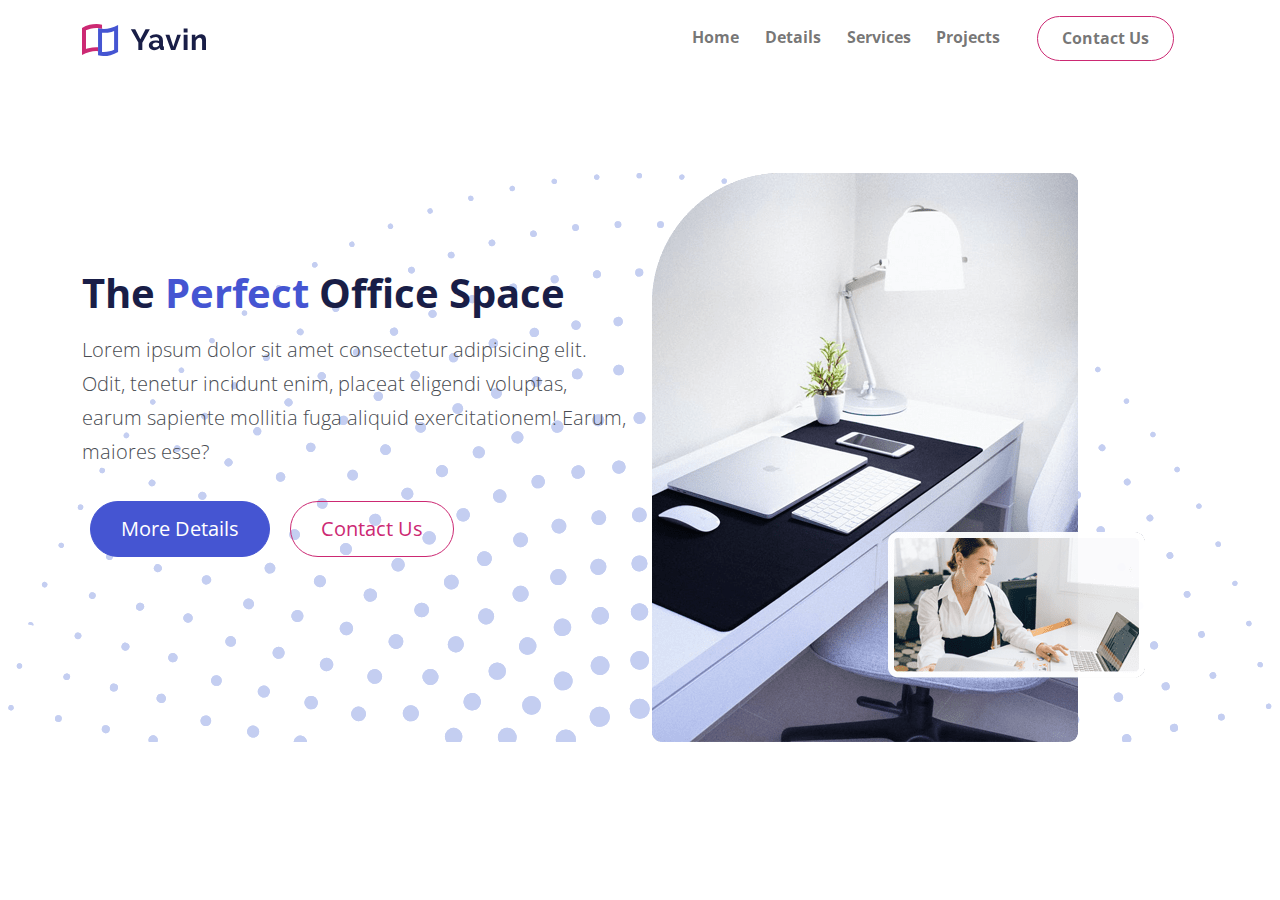
==== index.html @ f5fd524f "Navbar and header added" ====
<!DOCTYPE html>
<html lang="en">
  <head>
    <meta charset="UTF-8" />
    <meta http-equiv="X-UA-Compatible" content="IE=edge" />
    <meta name="viewport" content="width=device-width, initial-scale=1.0" />
    <link rel="preconnect" href="https://fonts.googleapis.com" />
    <link rel="preconnect" href="https://fonts.gstatic.com" crossorigin />
    <link
      href="https://fonts.googleapis.com/css2?family=Open+Sans:wght@300;400;500;600;700&display=swap"
      rel="stylesheet"
    />
    <link rel="stylesheet" href="assets/css/font-awesome.css" />
    <link rel="stylesheet" href="assets/css/bootstrap.css" />
    <link rel="stylesheet" href="assets/css/styles.css" />
    <link rel="icon" href="assets/images/favicon.png" />
    <title>Yavin Office Design</title>
  </head>
  <body>
    <nav class="navbar navbar-expand-lg sticky-top navbar-light">
      <div class="container">
        <a class="navbar-brand" href="#">
          <img src="assets/images/logo.svg" alt="" width="124" />
        </a>
        <button
          class="navbar-toggler"
          type="button"
          data-bs-toggle="collapse"
          data-bs-target="#navbarNavDropdown"
          aria-controls="navbarNavDropdown"
          aria-expanded="false"
          aria-label="Toggle navigation"
        >
          <span class="navbar-toggler-icon"></span>
        </button>
        <div class="collapse navbar-collapse" id="navbarNavDropdown">
          <ul class="navbar-nav ms-auto">
            <li class="nav-item">
              <a class="nav-link" aria-current="page" href="#">Home</a>
            </li>
            <li class="nav-item">
              <a class="nav-link" href="#details">Details</a>
            </li>
            <li class="nav-item">
              <a class="nav-link" href="#services">Services</a>
            </li>
            <li class="nav-item">
              <a class="nav-link" href="#projects">Projects</a>
            </li>
            <li class="nav-item">
              <a
                class="nav-link btn btn-outline-secondary px-4 mx-4"
                href="#contact"
                >Contact Us</a
              >
            </li>
          </ul>
        </div>
      </div>
    </nav>

    <header class="header position-relative mt-6 overflow-hidden">
      <img
        src="assets/images/decoration-star.svg"
        class="decoration-star position-absolute"
      />
      <img
        src="assets/images/decoration-star.svg"
        class="decoration-star-2 position-absolute"
      />
      <div class="container position-relative z-3">
        <div class="row">
          <div class="col-lg-6">
            <div class="mt-6">
              <h1 class="xl-text">
                The <span class="text-primary">Perfect</span> Office Space
              </h1>
              <p class="lead mb-4">
                Lorem ipsum dolor sit amet consectetur adipisicing elit. Odit,
                tenetur incidunt enim, placeat eligendi voluptas, earum sapiente
                mollitia fuga aliquid exercitationem! Earum, maiores esse?
              </p>
              <a href="#introduction" class="btn btn-primary btn-lg m-2"
                >More Details</a
              >
              <a href="#contact" class="btn btn-outline-secondary btn-lg m-2"
                >Contact Us</a
              >
            </div>
          </div>
          <div class="col-lg-6">
            <div class="image-container">
              <img src="assets/images/header.png" class="img-fluid" />
            </div>
          </div>
        </div>
      </div>
    </header>

    <script src="assets/js/bootstrap.bundle.min.js"></script>
    <script src="assets/js/script.js"></script>
  </body>
</html>
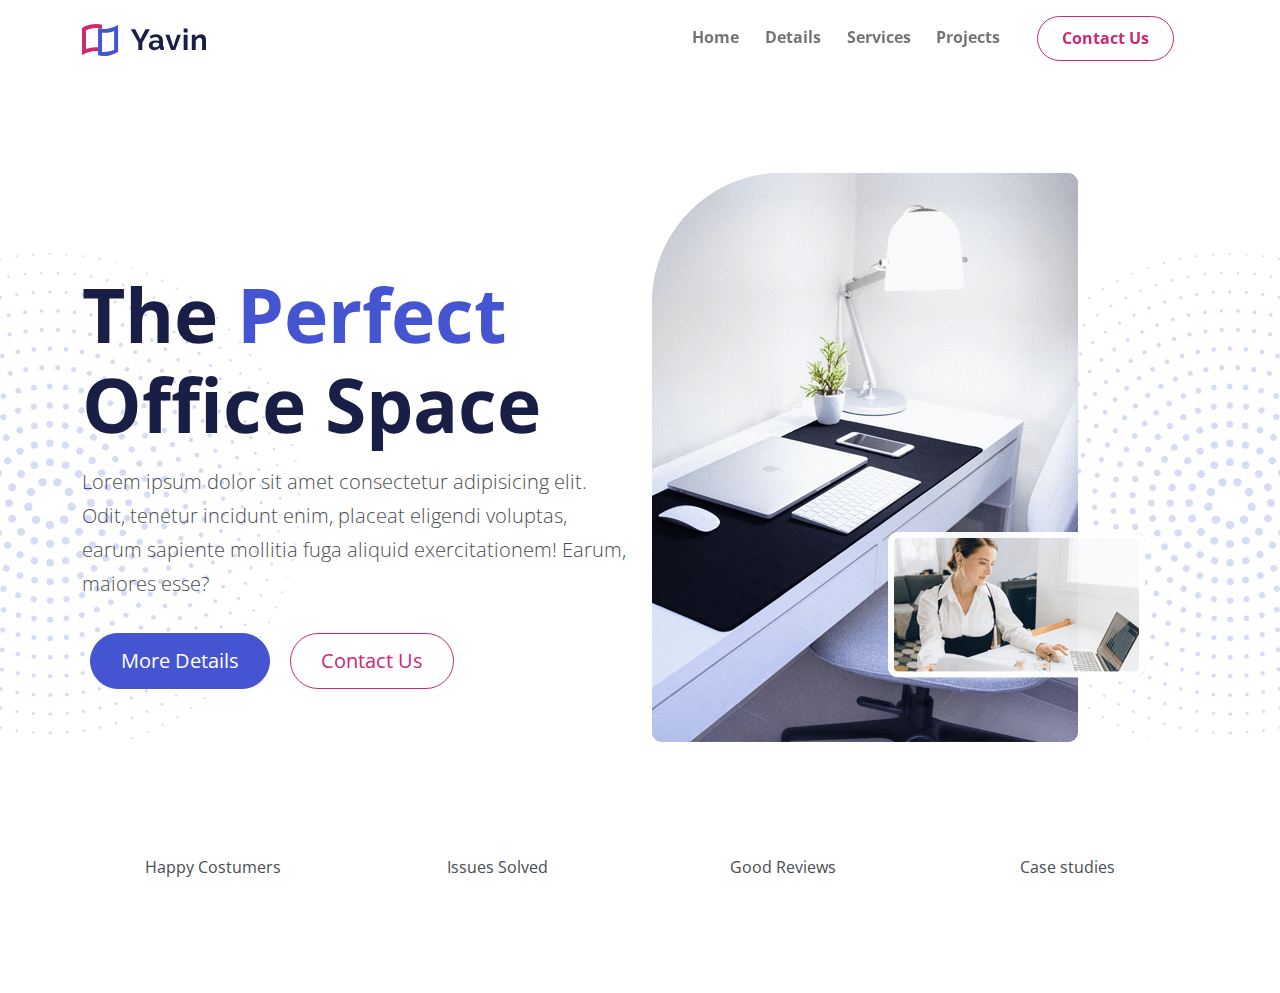
==== commit 41729d95: "Added the stats html" ====
--- a/index.html
+++ b/index.html
@@ -97,6 +97,28 @@
       </div>
     </header>
 
+    <!-- Stats -->
+    <section id="stats" class="stats container">
+      <div class="row my-6">
+        <div class="col-md-3 col-sm-6 text-center">
+          <h2 class="counter xl-text" data-target="328"></h2>
+          <p>Happy Costumers</p>
+        </div>
+        <div class="col-md-3 col-sm-6 text-center">
+          <h2 class="counter xl-text" data-target="285"></h2>
+          <p>Issues Solved</p>
+        </div>
+        <div class="col-md-3 col-sm-6 text-center">
+          <h2 class="counter xl-text" data-target="159"></h2>
+          <p>Good Reviews</p>
+        </div>
+        <div class="col-md-3 col-sm-6 text-center">
+          <h2 class="counter xl-text" data-target="128"></h2>
+          <p>Case studies</p>
+        </div>
+      </div>
+    </section>
+
     <script src="assets/js/bootstrap.bundle.min.js"></script>
     <script src="assets/js/script.js"></script>
   </body>
--- a/assets/css/styles.css
+++ b/assets/css/styles.css
@@ -0,0 +1,58 @@
+.xl-text {
+  font-size: 75px;
+}
+
+.btn-outline-secondary {
+  color: var(--bs-secondary);
+}
+.btn-outline-secondary:hover {
+  color: #fff;
+}
+
+.header .decoration-star {
+  top: 80px;
+  left: -200px;
+  width: 500px;
+  opacity: 0.7;
+}
+
+.header .decoration-star-2 {
+  top: 80px;
+  right: -200px;
+  width: 500px;
+  opacity: 0.7;
+}
+
+.navbar {
+  transition: all 0.5s ease-in-out;
+}
+
+.navbar-sticky {
+  background: #fff;
+  opacity: 0.9;
+  box-shadow: 0 0 10px rgba(0, 0, 0, 0.5);
+}
+
+@media (max-width: 992px) {
+  .xl-text {
+    font-size: 50px;
+  }
+  .navbar .btn-outline-secondary {
+    margin-top: 20px;
+  }
+  .header {
+    margin-top: 0px !important;
+    text-align: center;
+  }
+  .header .decoration-star {
+    left: -100px;
+    width: 250px;
+  }
+  .header .decoration-star-2 {
+    right: -100px;
+    width: 250px;
+  }
+  .header .image-container {
+    margin-top: 30px;
+  }
+}
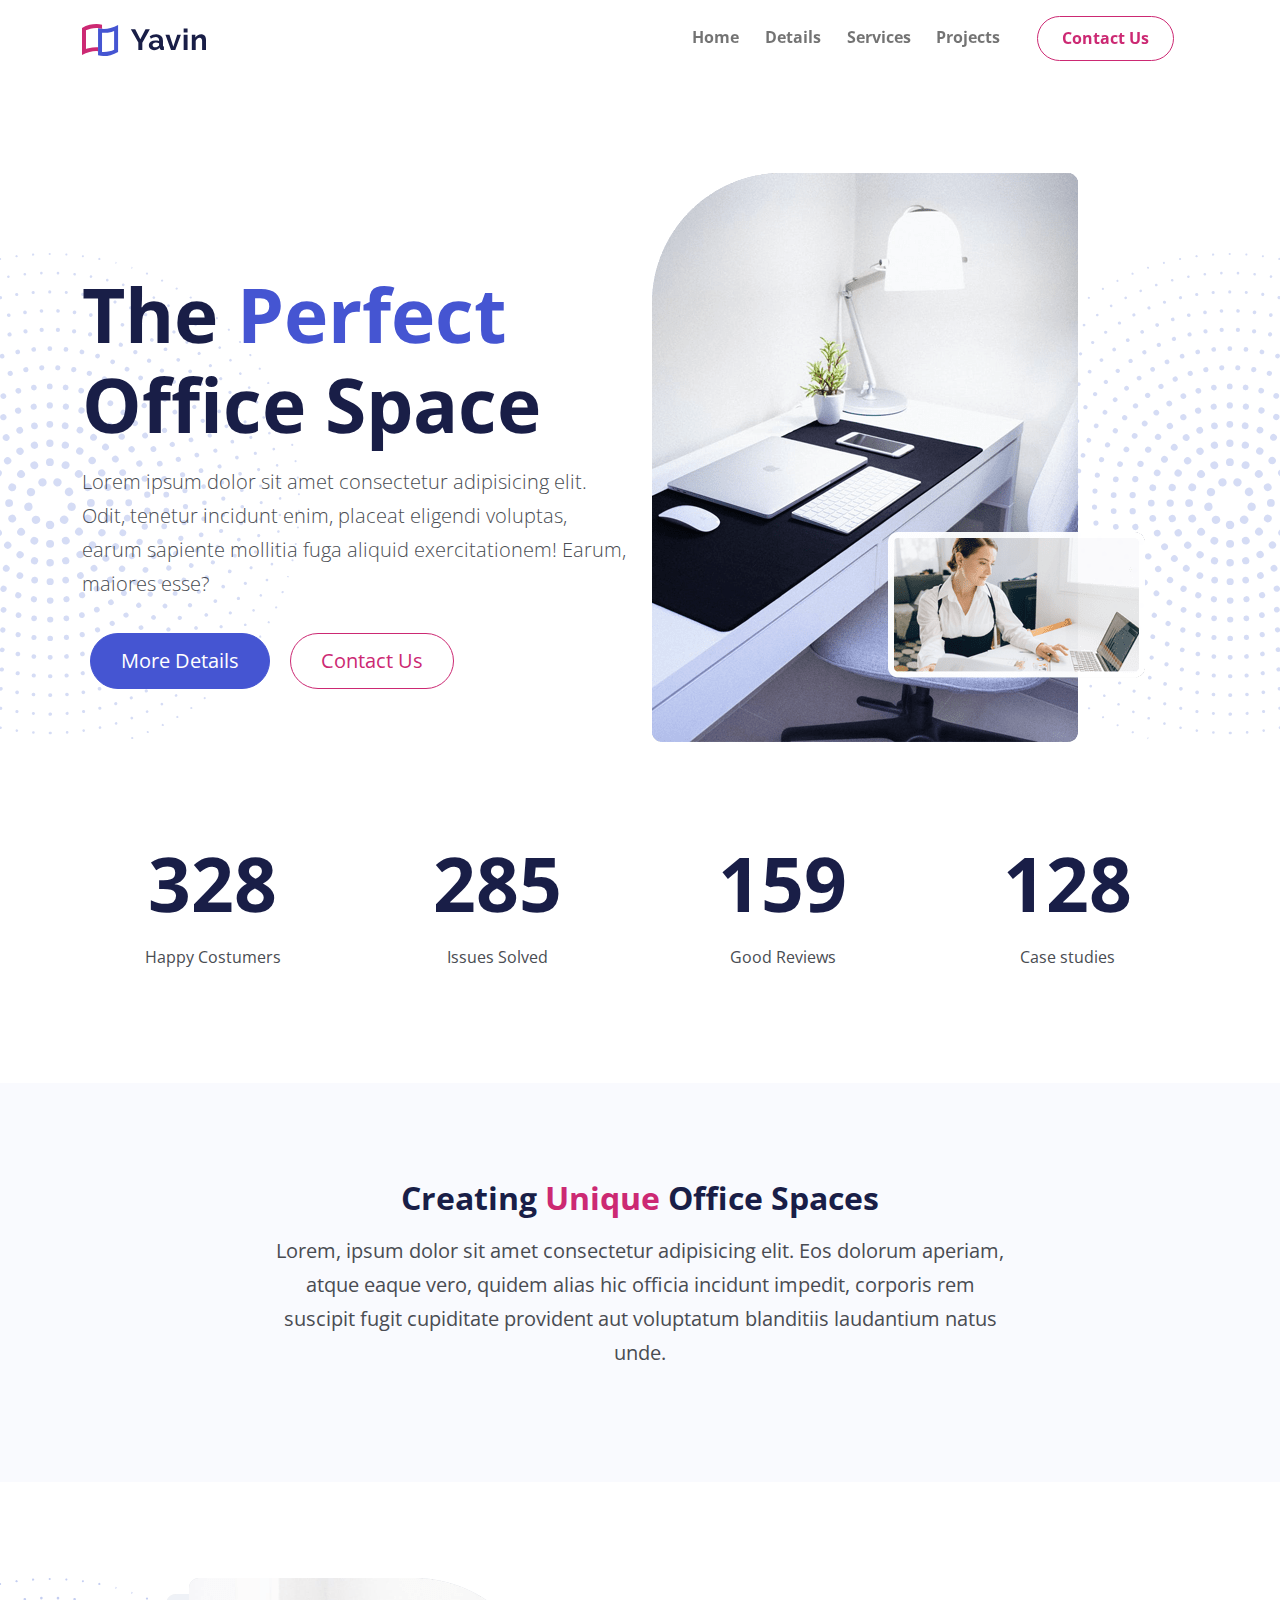
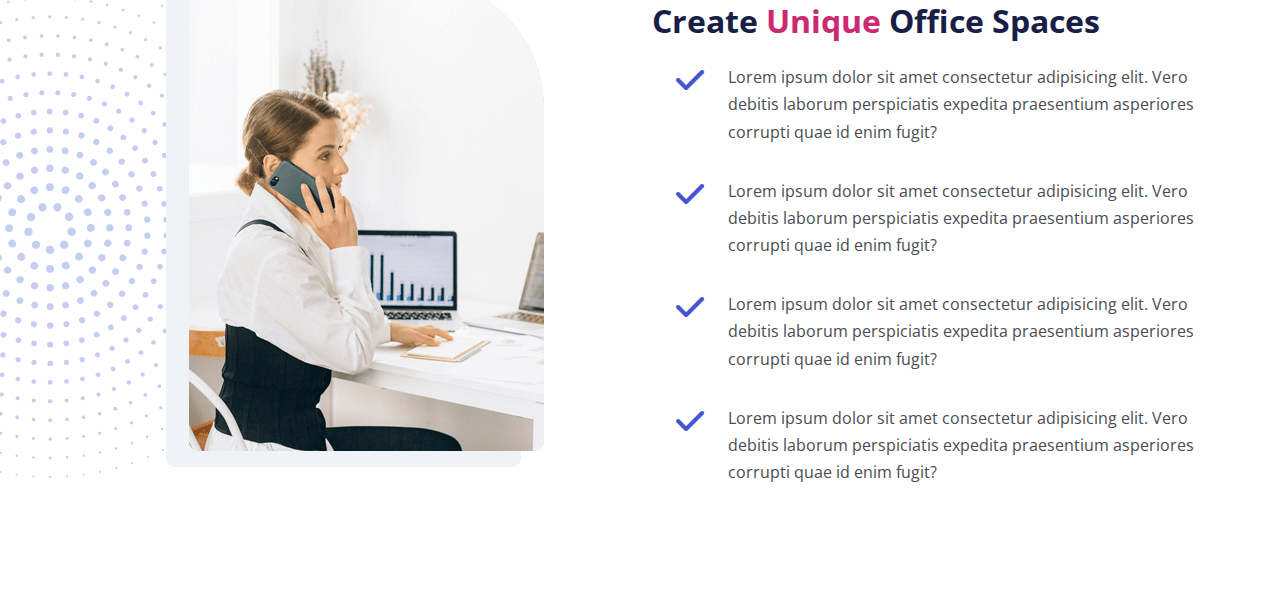
==== commit 551c3c0d: "Introduction and first details area" ====
--- a/index.html
+++ b/index.html
@@ -119,6 +119,86 @@
       </div>
     </section>
 
+    <!-- Introduction -->
+    <section id="introduction" class="intro bg-light py-6">
+      <div class="container">
+        <div class="row">
+          <div class="col-lg-8 offset-lg-2 text-center">
+            <h2>
+              Creating <span class="text-secondary">Unique</span> Office Spaces
+            </h2>
+            <p class="fs-5">
+              Lorem, ipsum dolor sit amet consectetur adipisicing elit. Eos
+              dolorum aperiam, atque eaque vero, quidem alias hic officia
+              incidunt impedit, corporis rem suscipit fugit cupiditate provident
+              aut voluptatum blanditiis laudantium natus unde.
+            </p>
+          </div>
+        </div>
+      </div>
+    </section>
+
+    <!-- Details 1 -->
+    <section
+      id="details"
+      class="details position-relative my-6 overflow-hidden"
+    >
+      <img
+        src="assets/images/decoration-star.svg"
+        class="decoration-star position-absolute"
+      />
+      <div class="container position-relative z-3">
+        <div class="row">
+          <div class="col-lg-6">
+            <div class="image-container d-flex justify-content-center">
+              <img src="assets/images/details-1.png" alt="" class="img-fluid" />
+            </div>
+          </div>
+          <div class="col-lg-6">
+            <div class="mt-4">
+              <h2 class="mb-4">
+                Create <span class="text-secondary">Unique</span> Office Spaces
+              </h2>
+              <ul class="list-unstyled">
+                <li class="d-flex mb-3">
+                  <i class="fas fa-check text-primary fa-2x mx-4"></i>
+                  <p>
+                    Lorem ipsum dolor sit amet consectetur adipisicing elit.
+                    Vero debitis laborum perspiciatis expedita praesentium
+                    asperiores corrupti quae id enim fugit?
+                  </p>
+                </li>
+                <li class="d-flex mb-3">
+                  <i class="fas fa-check text-primary fa-2x mx-4"></i>
+                  <p>
+                    Lorem ipsum dolor sit amet consectetur adipisicing elit.
+                    Vero debitis laborum perspiciatis expedita praesentium
+                    asperiores corrupti quae id enim fugit?
+                  </p>
+                </li>
+                <li class="d-flex mb-3">
+                  <i class="fas fa-check text-primary fa-2x mx-4"></i>
+                  <p>
+                    Lorem ipsum dolor sit amet consectetur adipisicing elit.
+                    Vero debitis laborum perspiciatis expedita praesentium
+                    asperiores corrupti quae id enim fugit?
+                  </p>
+                </li>
+                <li class="d-flex mb-3">
+                  <i class="fas fa-check text-primary fa-2x mx-4"></i>
+                  <p>
+                    Lorem ipsum dolor sit amet consectetur adipisicing elit.
+                    Vero debitis laborum perspiciatis expedita praesentium
+                    asperiores corrupti quae id enim fugit?
+                  </p>
+                </li>
+              </ul>
+            </div>
+          </div>
+        </div>
+      </div>
+    </section>
+
     <script src="assets/js/bootstrap.bundle.min.js"></script>
     <script src="assets/js/script.js"></script>
   </body>
--- a/assets/css/styles.css
+++ b/assets/css/styles.css
@@ -33,6 +33,11 @@
   box-shadow: 0 0 10px rgba(0, 0, 0, 0.5);
 }
 
+.details .decoration-star {
+  left: -200px;
+  width: 500px;
+}
+
 @media (max-width: 992px) {
   .xl-text {
     font-size: 50px;
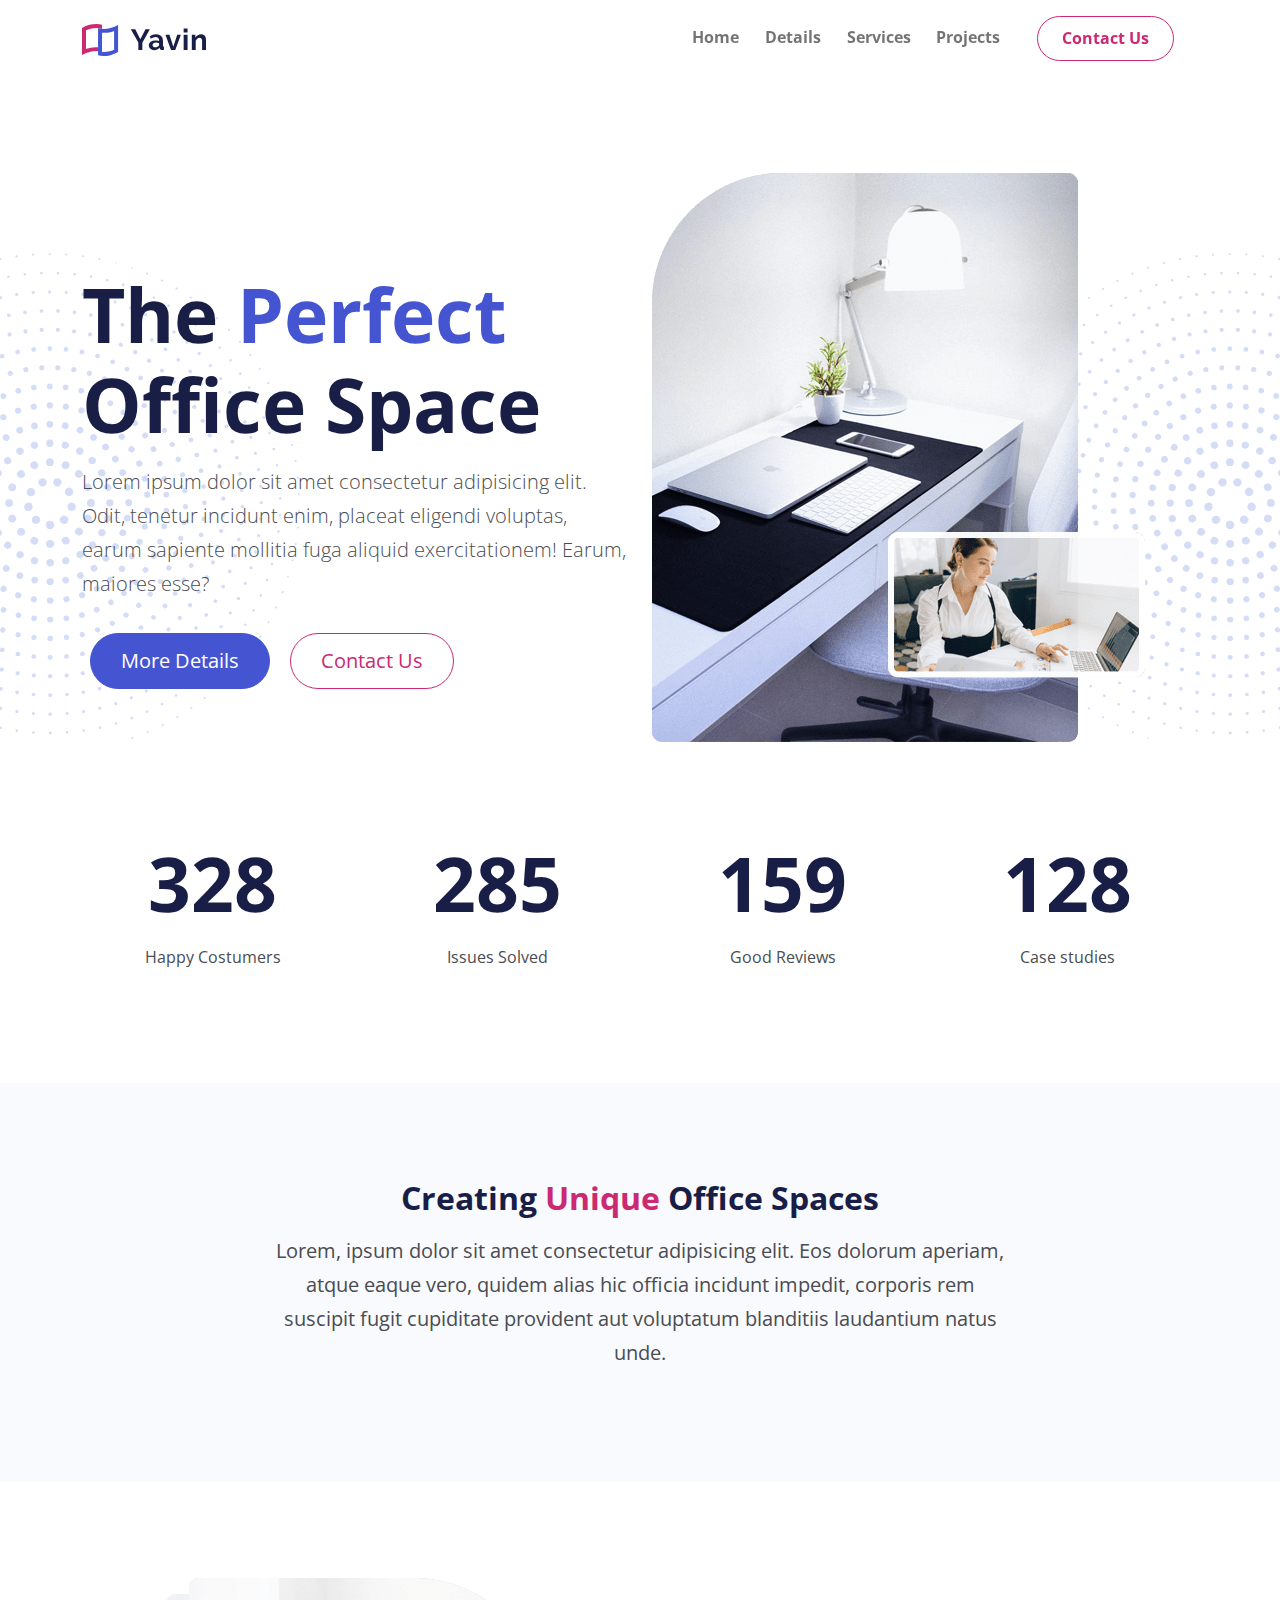
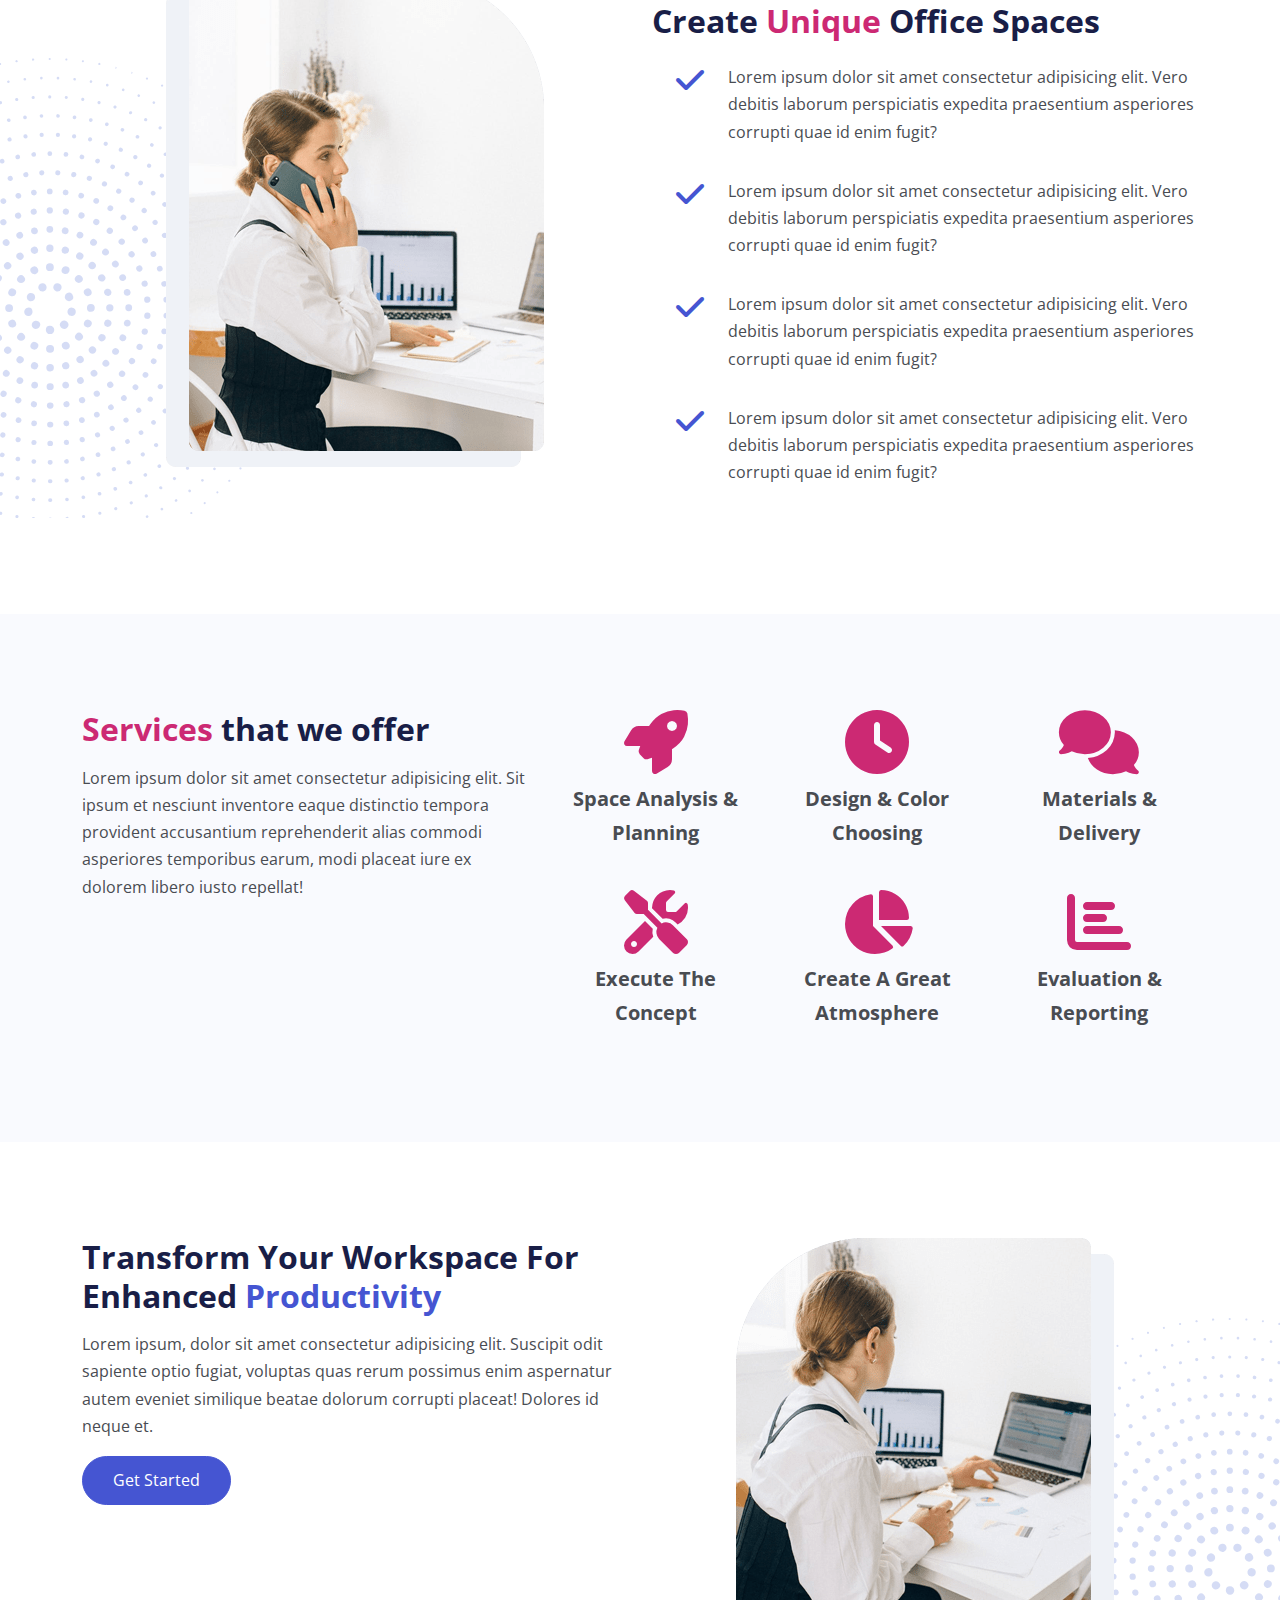
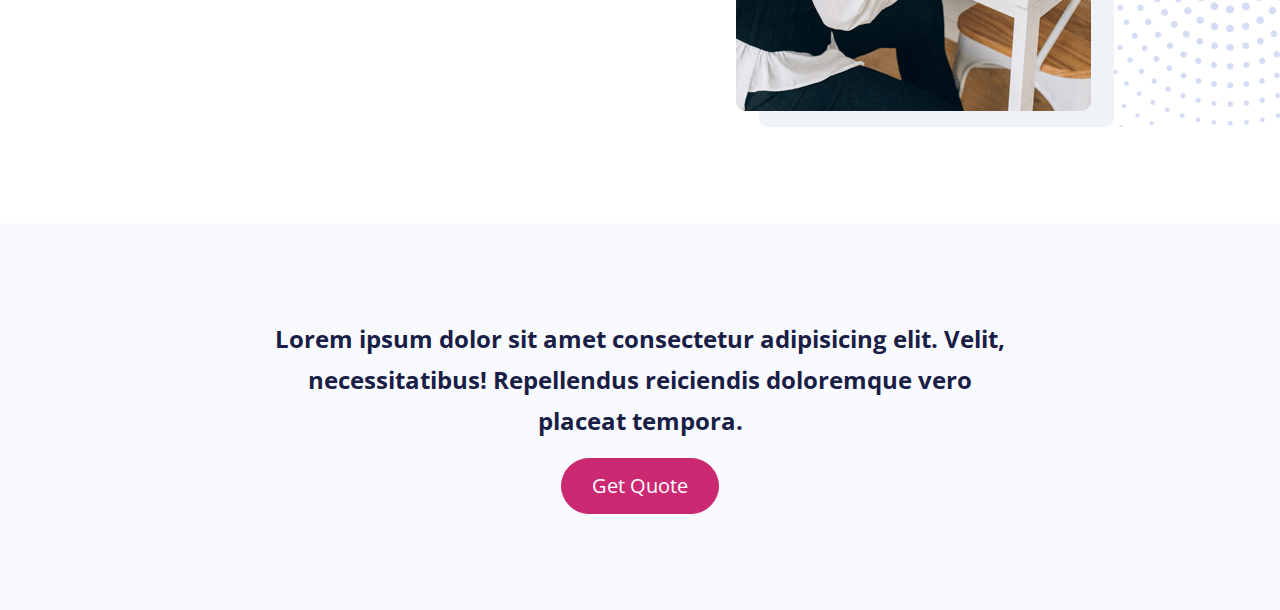
==== commit 3ad26d44: "Services, details and quote sections" ====
--- a/index.html
+++ b/index.html
@@ -199,6 +199,117 @@
       </div>
     </section>
 
+    <!-- Services -->
+    <section id="services" class="services bg-light py-6">
+      <div class="container">
+        <div class="row">
+          <div class="col-lg-5">
+            <div class="text-container text-center text-lg-start">
+              <h2>
+                <span class="text-secondary">Services</span> that we offer
+              </h2>
+              <p>
+                Lorem ipsum dolor sit amet consectetur adipisicing elit. Sit
+                ipsum et nesciunt inventore eaque distinctio tempora provident
+                accusantium reprehenderit alias commodi asperiores temporibus
+                earum, modi placeat iure ex dolorem libero iusto repellat!
+              </p>
+            </div>
+          </div>
+          <div class="col-lg-7">
+            <div class="row mb-4">
+              <div
+                class="col-md-4 d-flex flex-column align-items-center text-center"
+              >
+                <i class="fas fa-rocket fa-4x text-secondary mb-2"></i>
+                <p class="fs-5 fw-bold">Space Analysis & Planning</p>
+              </div>
+              <div
+                class="col-md-4 d-flex flex-column align-items-center text-center"
+              >
+                <i class="fas fa-clock fa-4x text-secondary mb-2"></i>
+                <p class="fs-5 fw-bold">Design & Color Choosing</p>
+              </div>
+              <div
+                class="col-md-4 d-flex flex-column align-items-center text-center"
+              >
+                <i class="fas fa-comments fa-4x text-secondary mb-2"></i>
+                <p class="fs-5 fw-bold">Materials & Delivery</p>
+              </div>
+            </div>
+            <div class="row">
+              <div
+                class="col-md-4 d-flex flex-column align-items-center text-center"
+              >
+                <i class="fas fa-tools fa-4x text-secondary mb-2"></i>
+                <p class="fs-5 fw-bold">Execute The Concept</p>
+              </div>
+              <div
+                class="col-md-4 d-flex flex-column align-items-center text-center"
+              >
+                <i class="fas fa-chart-pie fa-4x text-secondary mb-2"></i>
+                <p class="fs-5 fw-bold">Create A Great Atmosphere</p>
+              </div>
+              <div
+                class="col-md-4 d-flex flex-column align-items-center text-center"
+              >
+                <i class="fas fa-chart-bar fa-4x text-secondary mb-2"></i>
+                <p class="fs-5 fw-bold">Evaluation & Reporting</p>
+              </div>
+            </div>
+          </div>
+        </div>
+      </div>
+    </section>
+
+    <!-- Details 2 -->
+    <section class="details-2 position-relative my-6 overflow-hidden">
+      <img
+        src="assets/images/decoration-star.svg"
+        class="decoration-star position-absolute"
+      />
+      <div class="container position-relative z-3">
+        <div class="row">
+          <div class="col-lg-6">
+            <div class="text-container text-center text-lg-start mb-4">
+              <h2>
+                Transform Your Workspace For Enhanced
+                <span class="text-primary">Productivity</span>
+              </h2>
+              <p>
+                Lorem ipsum, dolor sit amet consectetur adipisicing elit.
+                Suscipit odit sapiente optio fugiat, voluptas quas rerum
+                possimus enim aspernatur autem eveniet similique beatae dolorum
+                corrupti placeat! Dolores id neque et.
+              </p>
+              <a href="#article" class="btn btn-primary">Get Started</a>
+            </div>
+          </div>
+          <div class="col-lg-6">
+            <div class="image-container d-flex justify-content-center">
+              <img src="assets/images/details-2.png" class="img-fluid" />
+            </div>
+          </div>
+        </div>
+      </div>
+    </section>
+
+    <!-- Get Quote -->
+    <section class="get-quote bg-light py-6 text-center">
+      <div class="container">
+        <div class="row">
+          <div class="col-lg-8 offset-lg-2">
+            <h4 class="lh-base">
+              Lorem ipsum dolor sit amet consectetur adipisicing elit. Velit,
+              necessitatibus! Repellendus reiciendis doloremque vero placeat
+              tempora.
+            </h4>
+            <a href="#contact" class="btn btn-secondary btn-lg">Get Quote</a>
+          </div>
+        </div>
+      </div>
+    </section>
+
     <script src="assets/js/bootstrap.bundle.min.js"></script>
     <script src="assets/js/script.js"></script>
   </body>
--- a/assets/css/styles.css
+++ b/assets/css/styles.css
@@ -34,8 +34,17 @@
 }
 
 .details .decoration-star {
+  top: 80px;
   left: -200px;
   width: 500px;
+  opacity: 0.7;
+}
+
+.details-2 .decoration-star {
+  top: 80px;
+  right: -200px;
+  width: 500px;
+  opacity: 0.7;
 }
 
 @media (max-width: 992px) {
@@ -60,4 +69,14 @@
   .header .image-container {
     margin-top: 30px;
   }
+  .services .col-md-4 {
+    border-bottom: 1px #ccc solid;
+    margin: 10px 0;
+  }
+  .details-2 {
+    margin-top: 20px !important;
+  }
+  .details-2 .decoration-star {
+    top: 300px;
+  }
 }
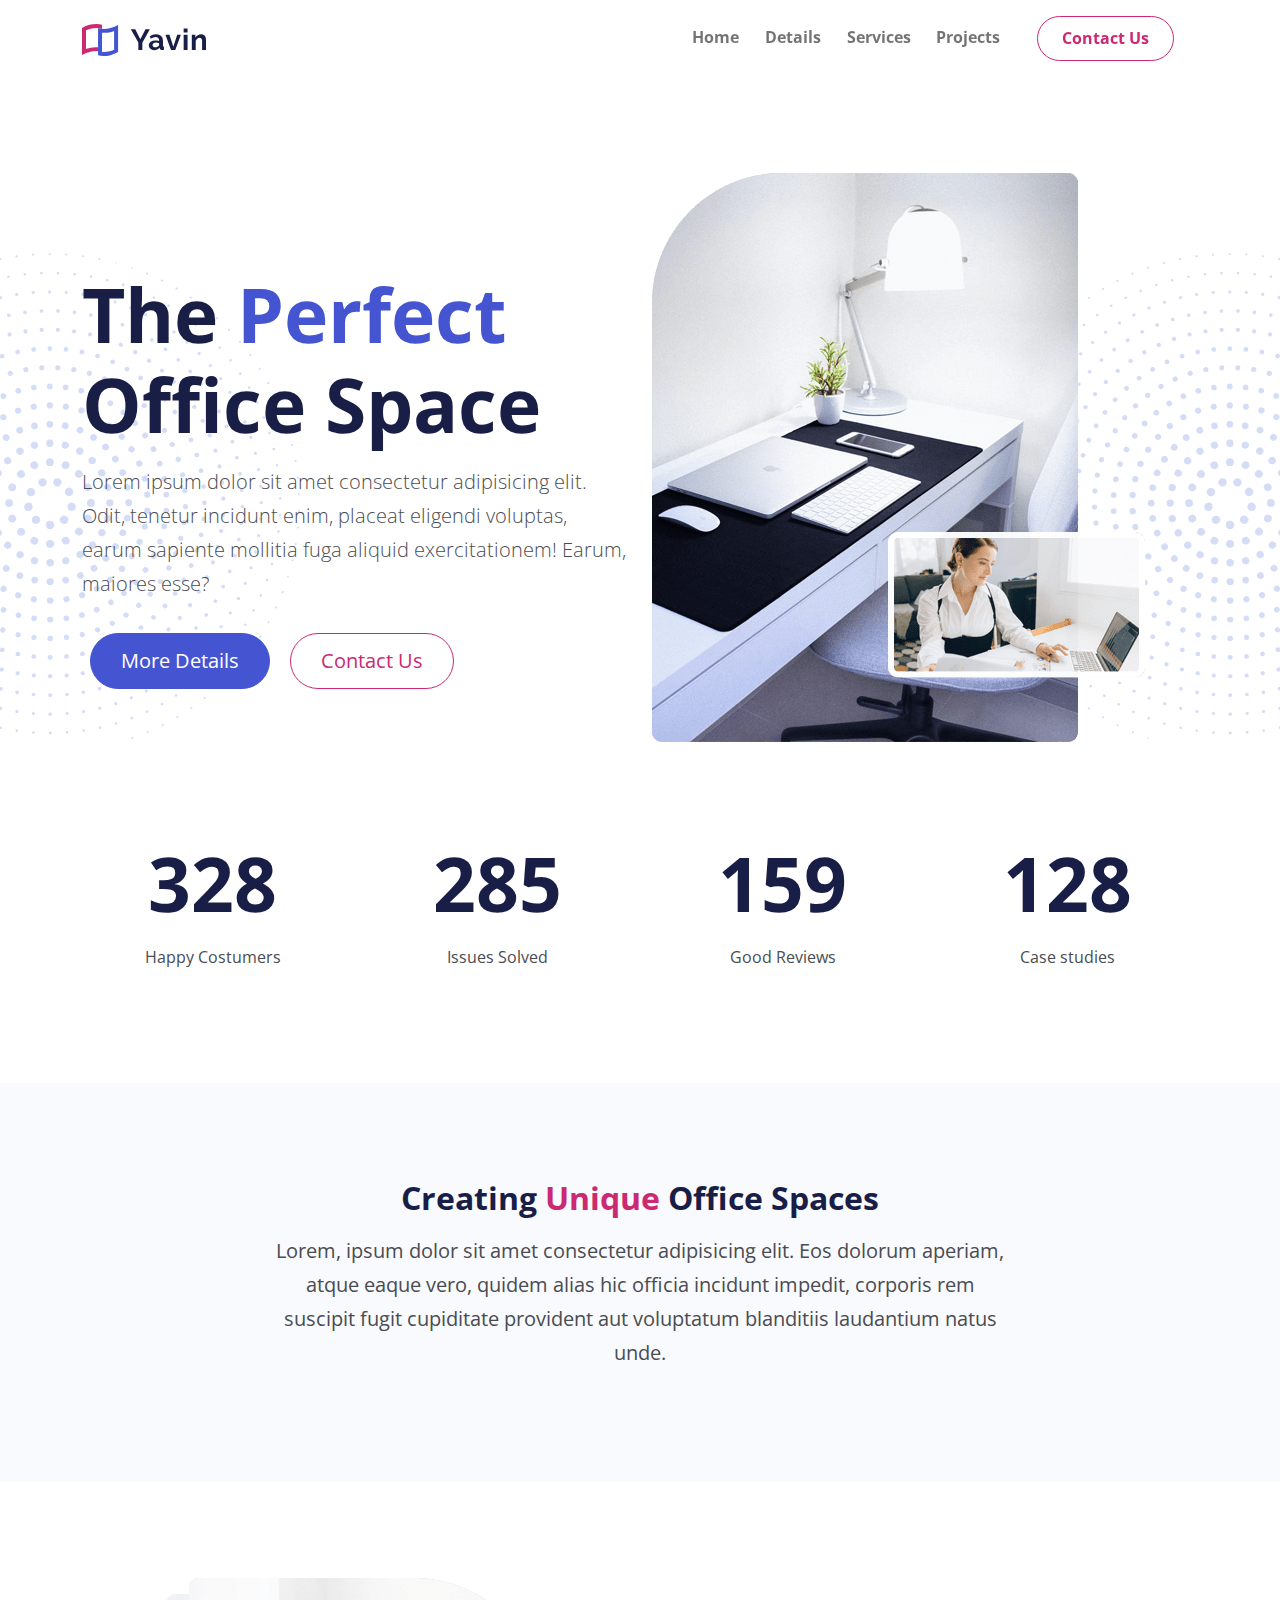
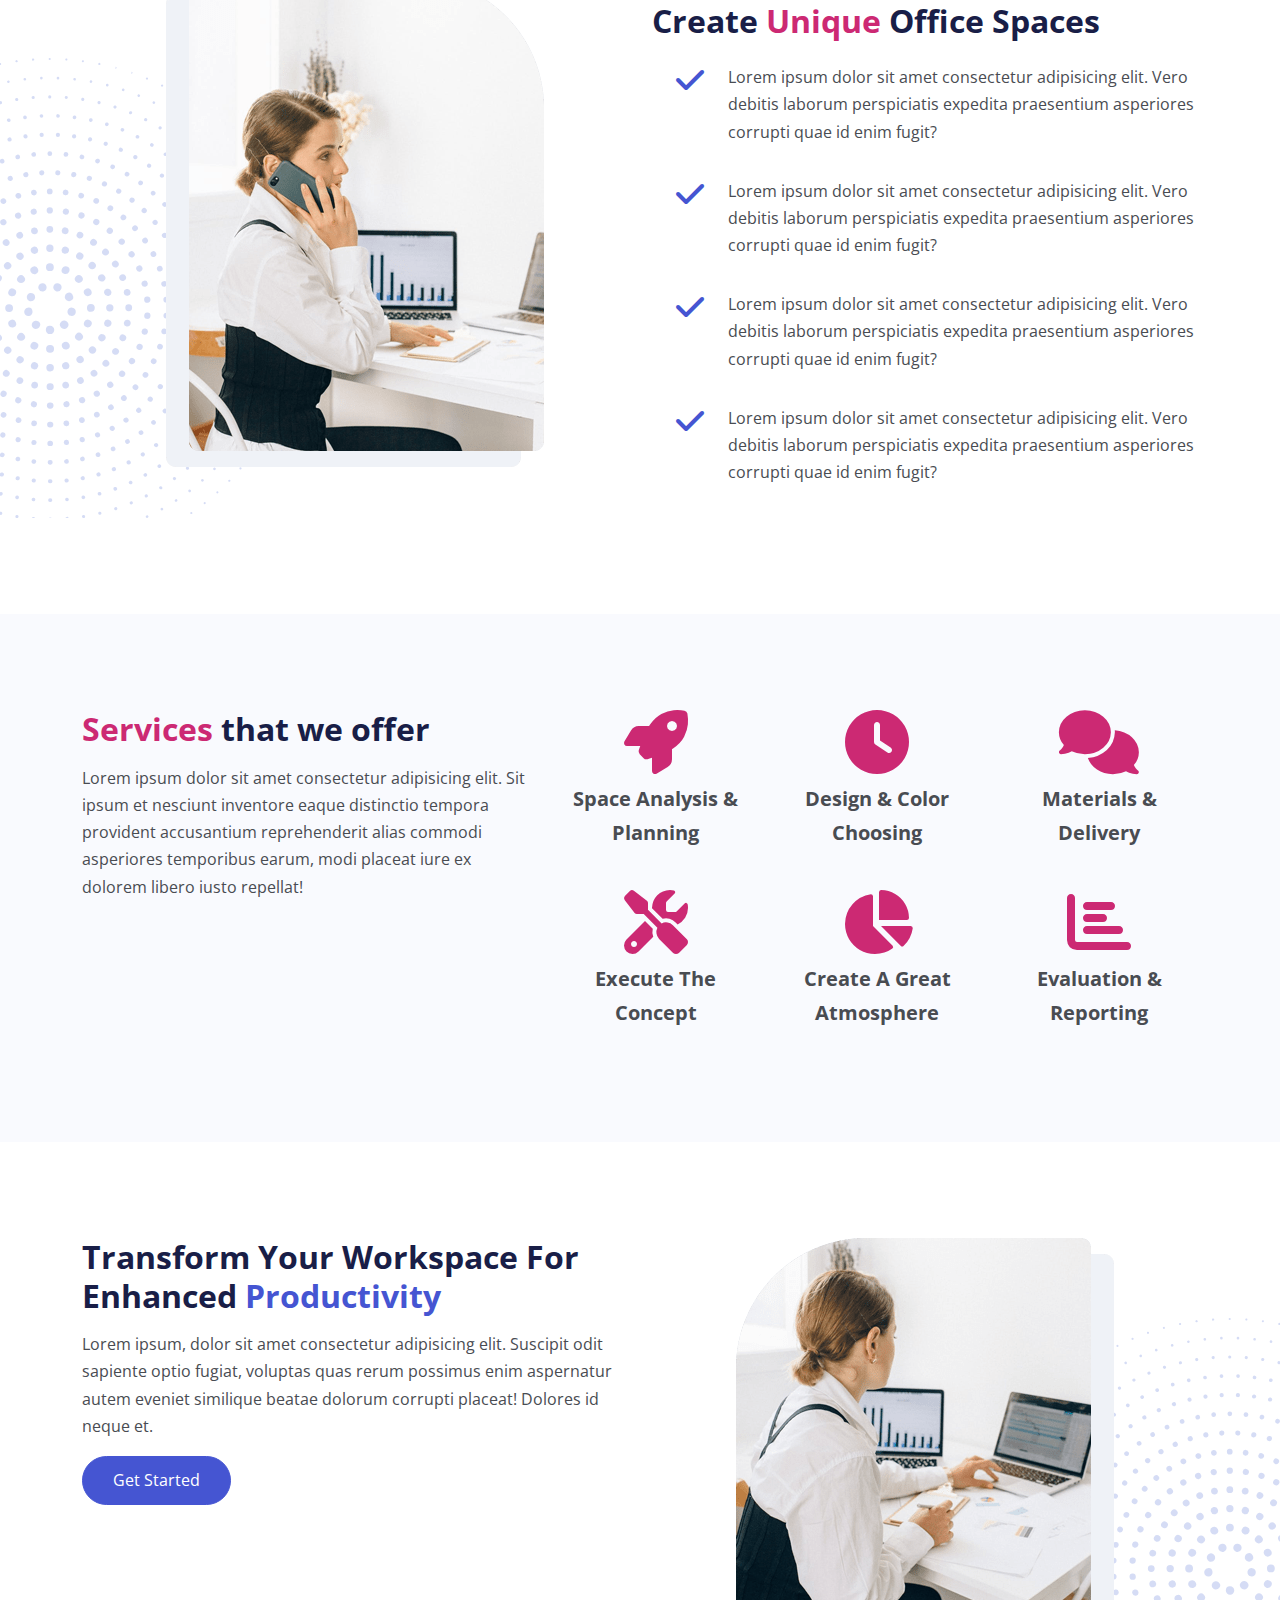
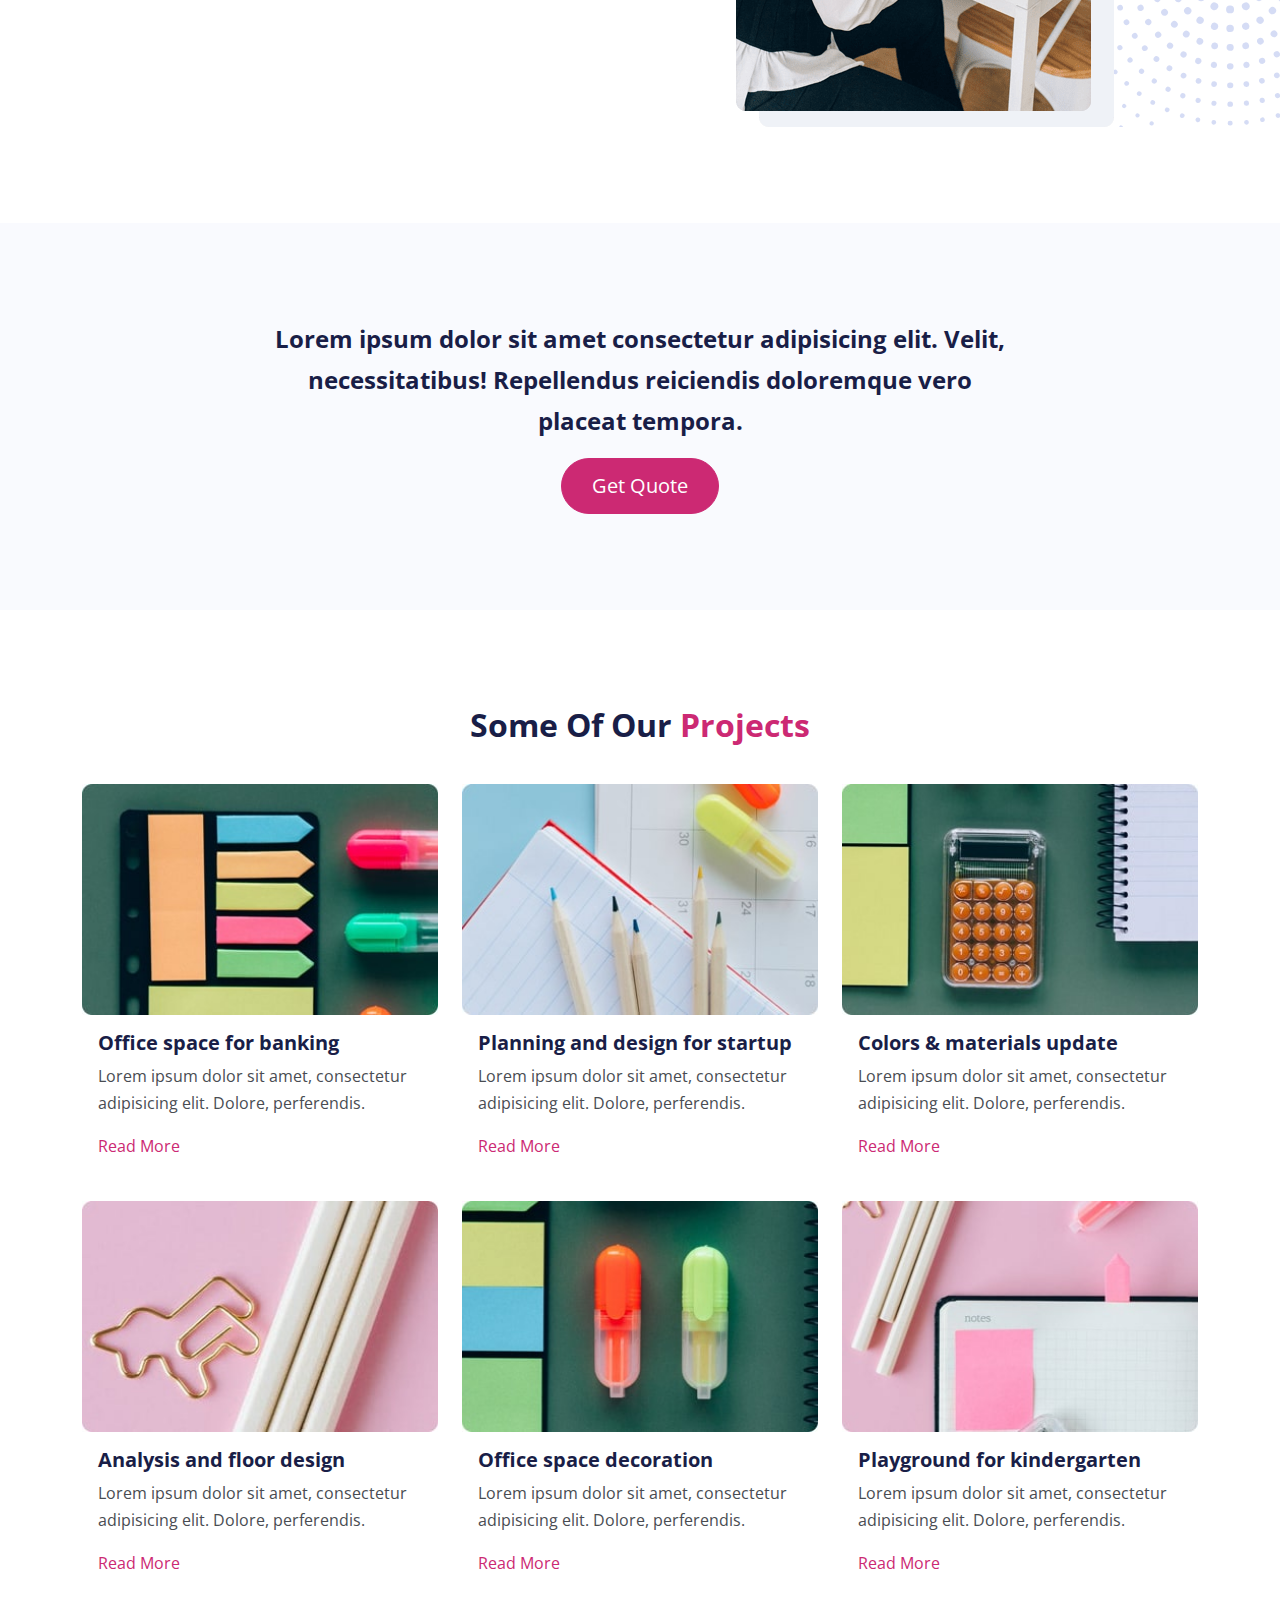
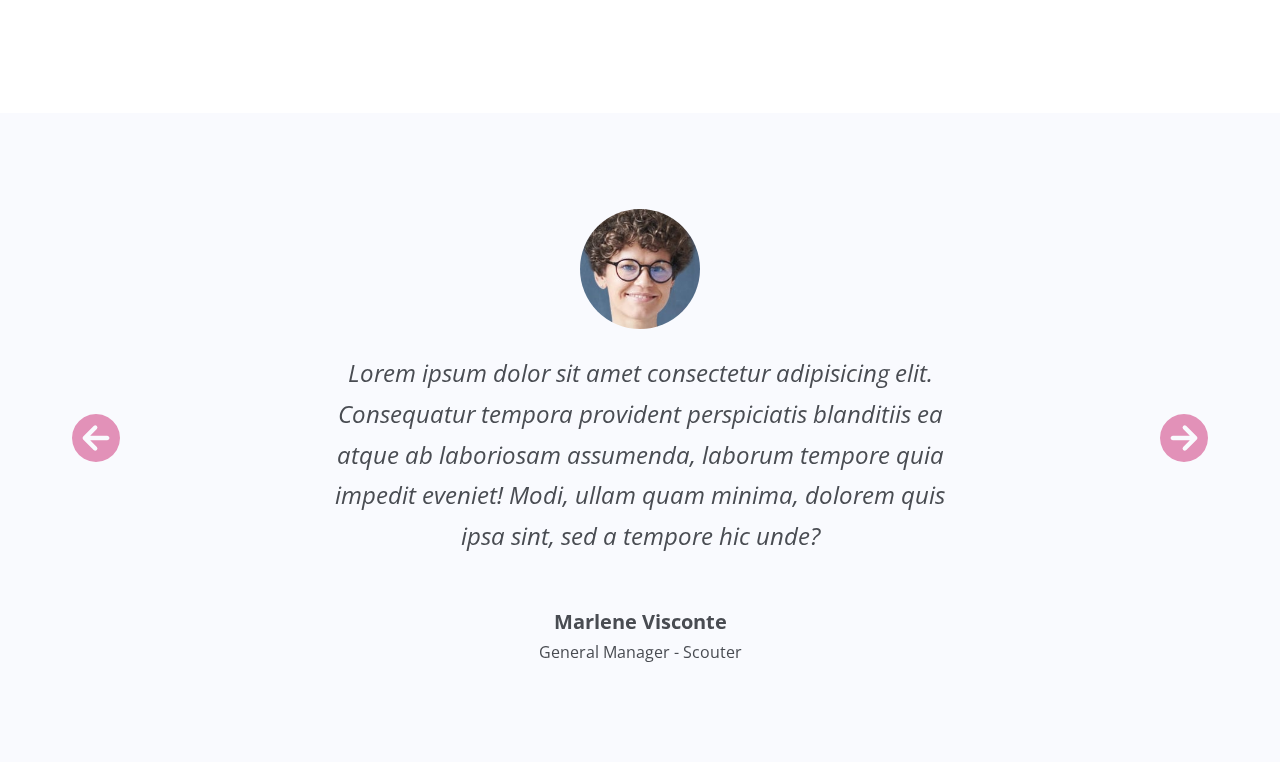
==== commit 191d1b05: "Projects and Testimonials areas" ====
--- a/index.html
+++ b/index.html
@@ -310,6 +310,196 @@
       </div>
     </section>
 
+    <!-- Projects -->
+    <section id="projects" class="projects py-6">
+      <div class="container">
+        <h2 class="text-center pb-4">
+          Some Of Our <span class="text-secondary">Projects</span>
+        </h2>
+        <div class="row mb-4">
+          <div class="col-md-4">
+            <div class="card border-0">
+              <img src="assets/images/project-1.jpg" alt="" />
+              <div class="card-body">
+                <h5 class="card-title">Office space for banking</h5>
+                <p class="card-text">
+                  Lorem ipsum dolor sit amet, consectetur adipisicing elit.
+                  Dolore, perferendis.
+                </p>
+                <a href="#article" class="text-decoration-none text-secondary"
+                  >Read More</a
+                >
+              </div>
+            </div>
+          </div>
+          <div class="col-md-4">
+            <div class="card border-0">
+              <img src="assets/images/project-2.jpg" alt="" />
+              <div class="card-body">
+                <h5 class="card-title">Planning and design for startup</h5>
+                <p class="card-text">
+                  Lorem ipsum dolor sit amet, consectetur adipisicing elit.
+                  Dolore, perferendis.
+                </p>
+                <a href="#article" class="text-decoration-none text-secondary"
+                  >Read More</a
+                >
+              </div>
+            </div>
+          </div>
+          <div class="col-md-4">
+            <div class="card border-0">
+              <img src="assets/images/project-3.jpg" alt="" />
+              <div class="card-body">
+                <h5 class="card-title">Colors & materials update</h5>
+                <p class="card-text">
+                  Lorem ipsum dolor sit amet, consectetur adipisicing elit.
+                  Dolore, perferendis.
+                </p>
+                <a href="#article" class="text-decoration-none text-secondary"
+                  >Read More</a
+                >
+              </div>
+            </div>
+          </div>
+        </div>
+        <div class="row mb-4">
+          <div class="col-md-4">
+            <div class="card border-0">
+              <img src="assets/images/project-4.jpg" alt="" />
+              <div class="card-body">
+                <h5 class="card-title">Analysis and floor design</h5>
+                <p class="card-text">
+                  Lorem ipsum dolor sit amet, consectetur adipisicing elit.
+                  Dolore, perferendis.
+                </p>
+                <a href="#article" class="text-decoration-none text-secondary"
+                  >Read More</a
+                >
+              </div>
+            </div>
+          </div>
+          <div class="col-md-4">
+            <div class="card border-0">
+              <img src="assets/images/project-5.jpg" alt="" />
+              <div class="card-body">
+                <h5 class="card-title">Office space decoration</h5>
+                <p class="card-text">
+                  Lorem ipsum dolor sit amet, consectetur adipisicing elit.
+                  Dolore, perferendis.
+                </p>
+                <a href="#article" class="text-decoration-none text-secondary"
+                  >Read More</a
+                >
+              </div>
+            </div>
+          </div>
+          <div class="col-md-4">
+            <div class="card border-0">
+              <img src="assets/images/project-6.jpg" alt="" />
+              <div class="card-body">
+                <h5 class="card-title">Playground for kindergarten</h5>
+                <p class="card-text">
+                  Lorem ipsum dolor sit amet, consectetur adipisicing elit.
+                  Dolore, perferendis.
+                </p>
+                <a href="#article" class="text-decoration-none text-secondary"
+                  >Read More</a
+                >
+              </div>
+            </div>
+          </div>
+        </div>
+      </div>
+    </section>
+
+    <!-- Testimonials -->
+    <section id="testimonails" class="testimonials bg-light py-6">
+      <div id="testimonialCarousel" class="carousel slide">
+        <div class="carousel-inner">
+          <!-- Slide 1 -->
+          <div class="carousel-item active">
+            <div
+              class="d-flex flex-column justify-content-center align-items-center text-center"
+            >
+              <img
+                src="assets/images/testimonial-1.jpg"
+                class="rounded-circle"
+                width="120"
+              />
+              <p class="w-50 my-4 fst-italic fs-4 mb-4">
+                Lorem ipsum dolor sit amet consectetur adipisicing elit.
+                Consequatur tempora provident perspiciatis blanditiis ea atque
+                ab laboriosam assumenda, laborum tempore quia impedit eveniet!
+                Modi, ullam quam minima, dolorem quis ipsa sint, sed a tempore
+                hic unde?
+              </p>
+              <div class="fw-bold fs-5 mt-4">Marlene Visconte</div>
+              <div>General Manager - Scouter</div>
+            </div>
+          </div>
+          <!-- Slide 2 -->
+          <div class="carousel-item">
+            <div
+              class="d-flex flex-column justify-content-center align-items-center text-center"
+            >
+              <img
+                src="assets/images/testimonial-2.jpg"
+                class="rounded-circle"
+                width="120"
+              />
+              <p class="w-50 my-4 fst-italic fs-4 mb-4">
+                Lorem ipsum dolor sit amet consectetur adipisicing elit.
+                Consequatur tempora provident perspiciatis blanditiis ea atque
+                ab laboriosam assumenda, laborum tempore quia impedit eveniet!
+                Modi, ullam quam minima, dolorem quis ipsa sint, sed a tempore
+                hic unde?
+              </p>
+              <div class="fw-bold fs-5 mt-4">John Spiker</div>
+              <div>Team Leader - Vanquished</div>
+            </div>
+          </div>
+          <!-- Slide 3 -->
+          <div class="carousel-item">
+            <div
+              class="d-flex flex-column justify-content-center align-items-center text-center"
+            >
+              <img
+                src="assets/images/testimonial-3.jpg"
+                class="rounded-circle"
+                width="120"
+              />
+              <p class="w-50 my-4 fst-italic fs-4 mb-4">
+                Lorem ipsum dolor sit amet consectetur adipisicing elit.
+                Consequatur tempora provident perspiciatis blanditiis ea atque
+                ab laboriosam assumenda, laborum tempore quia impedit eveniet!
+                Modi, ullam quam minima, dolorem quis ipsa sint, sed a tempore
+                hic unde?
+              </p>
+              <div class="fw-bold fs-5 mt-4">Stella Virtuoso</div>
+              <div>Design Chief - Bikegirl</div>
+            </div>
+          </div>
+        </div>
+        <button
+          class="carousel-control-prev"
+          type="button"
+          data-bs-target="#testimonialCarousel"
+          data-bs-slide="prev"
+        >
+          <i class="fas fa-arrow-circle-left fa-3x text-secondary"></i>
+        </button>
+        <button
+          class="carousel-control-next"
+          type="button"
+          data-bs-target="#testimonialCarousel"
+          data-bs-slide="next"
+        >
+          <i class="fas fa-arrow-circle-right fa-3x text-secondary"></i>
+        </button>
+      </div>
+    </section>
+
     <script src="assets/js/bootstrap.bundle.min.js"></script>
     <script src="assets/js/script.js"></script>
   </body>
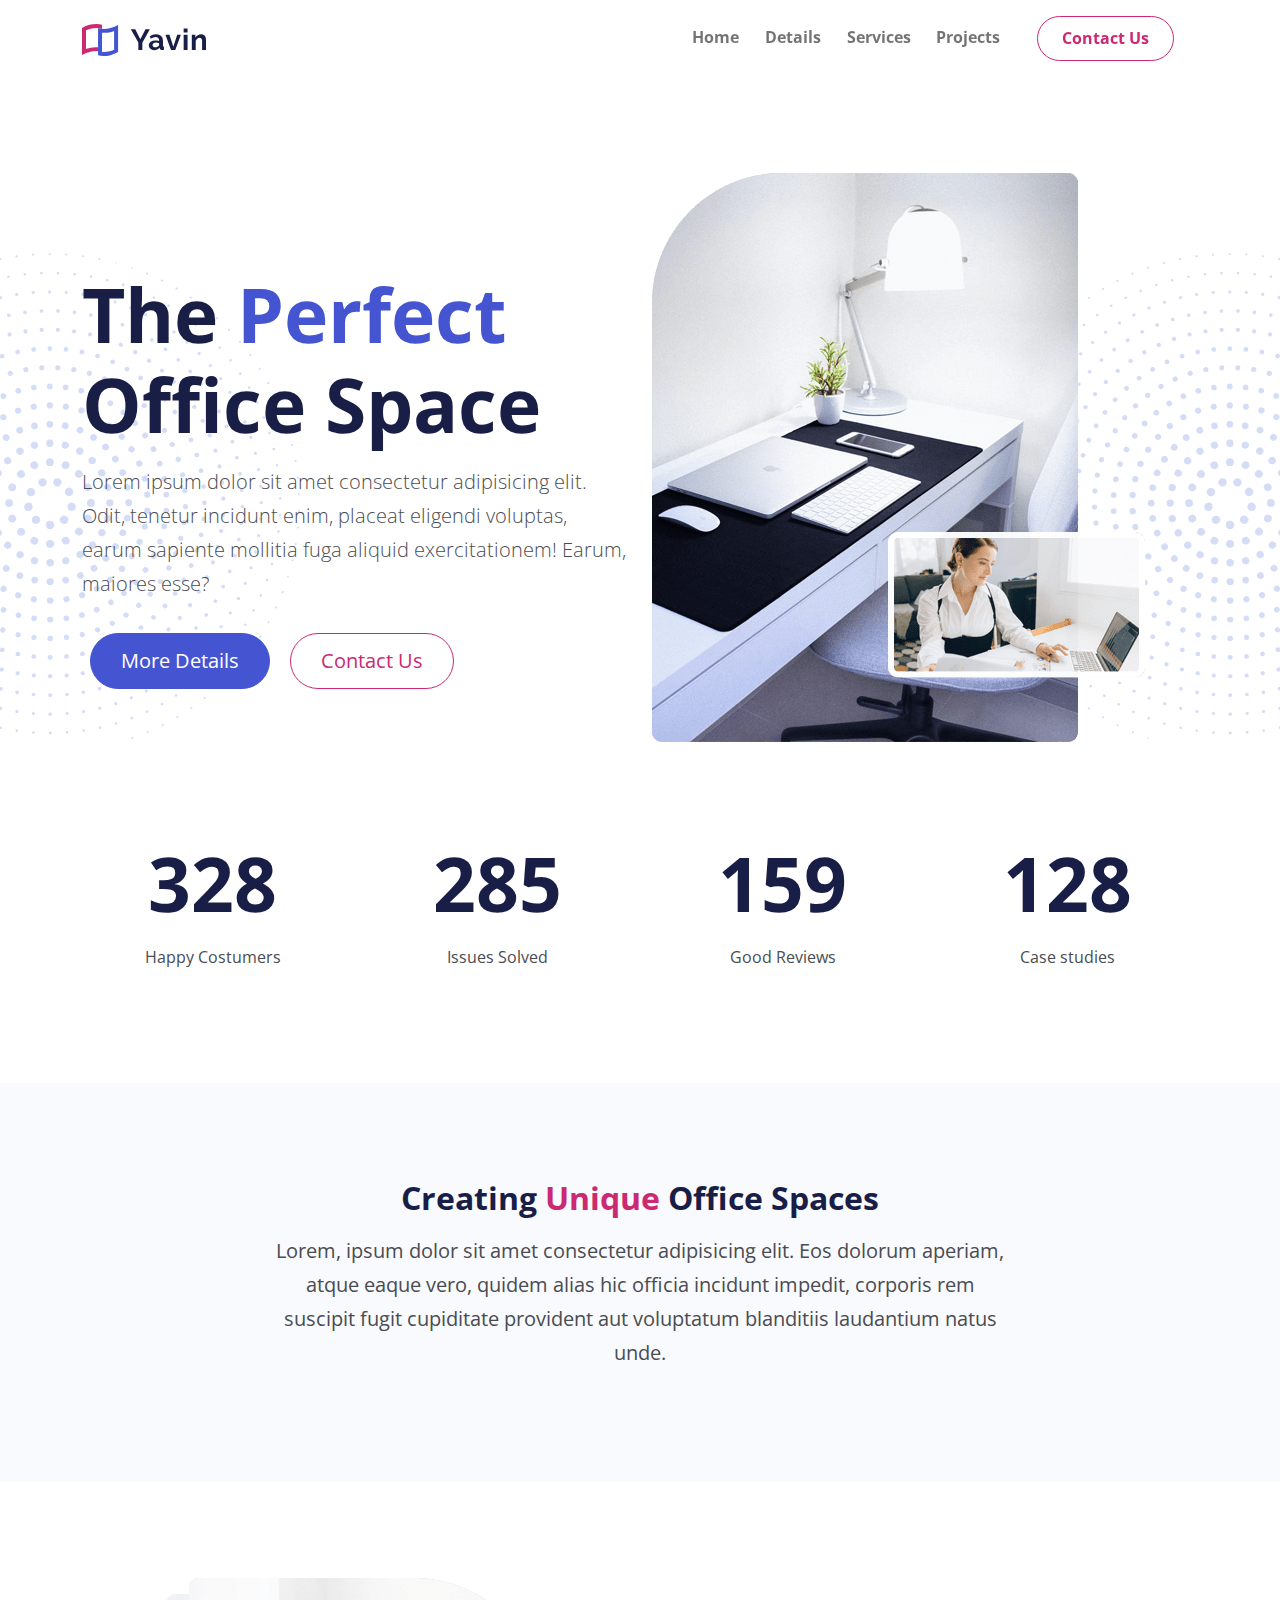
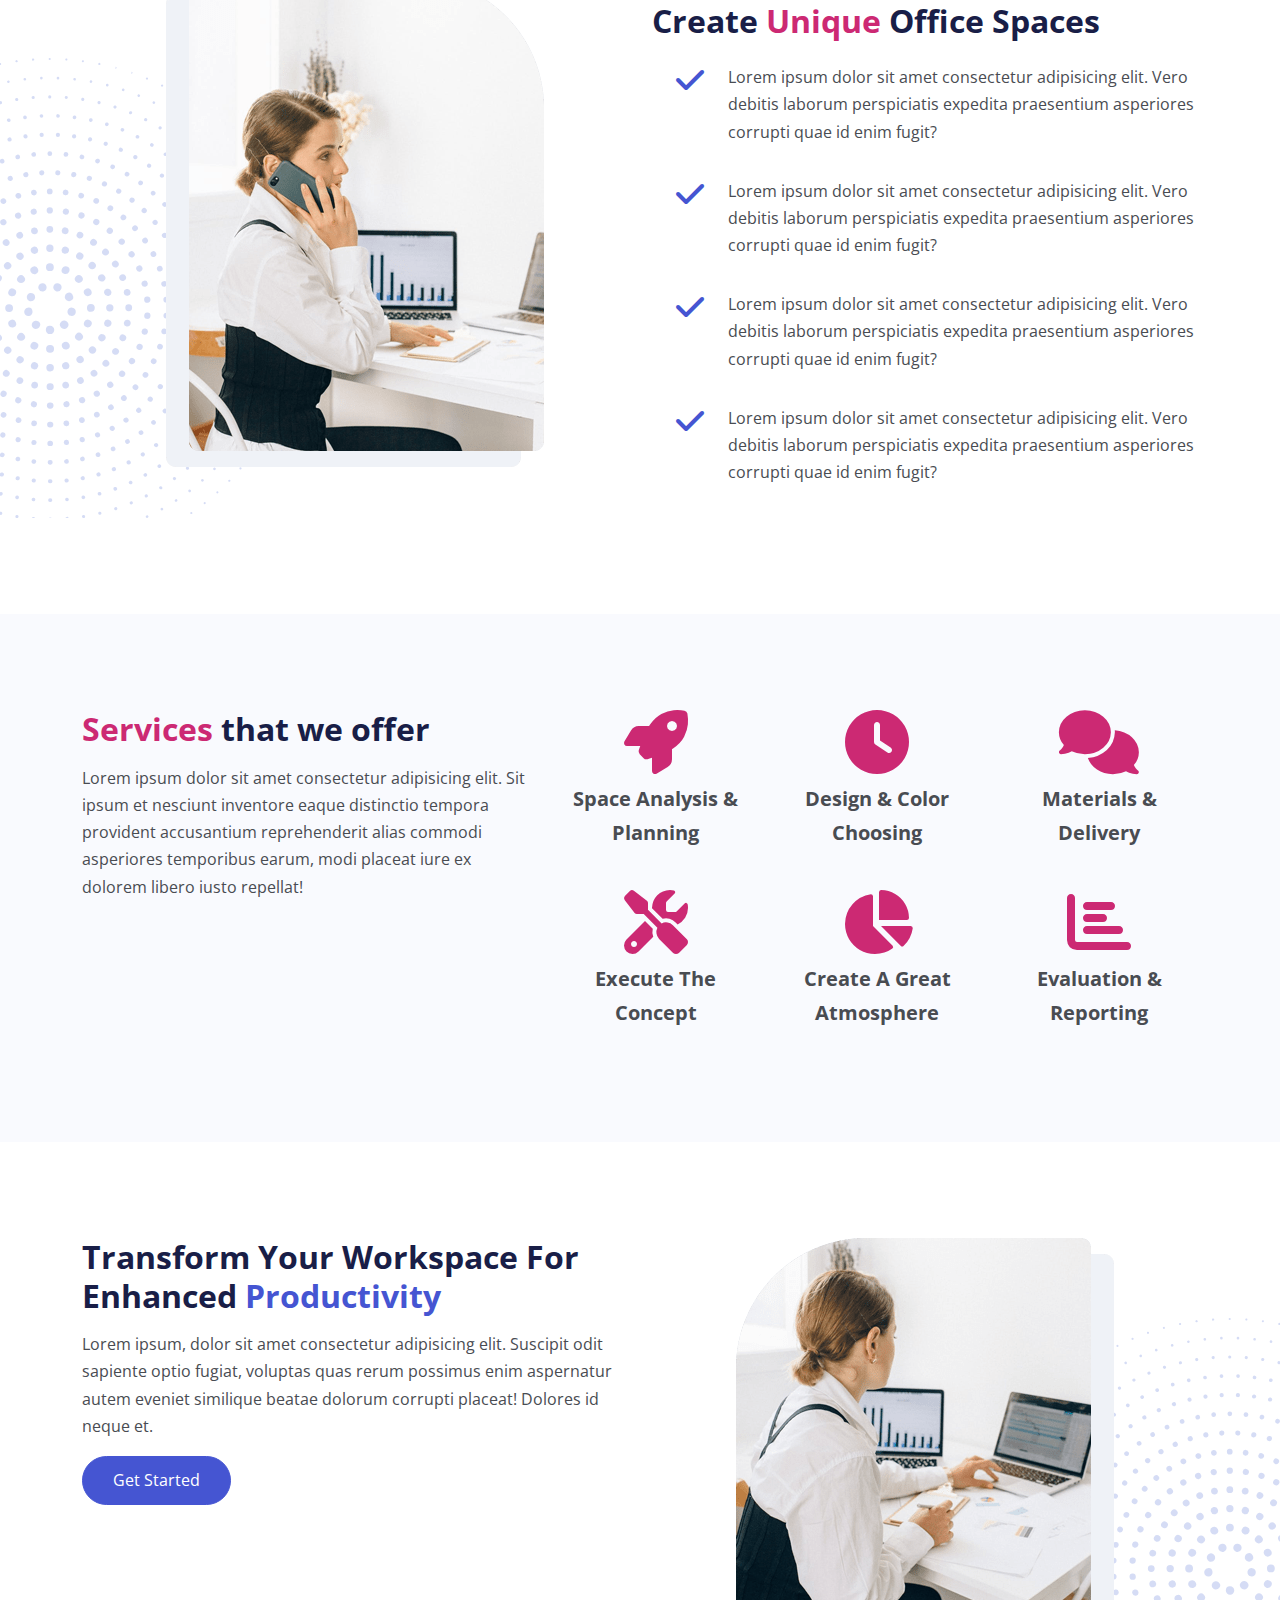
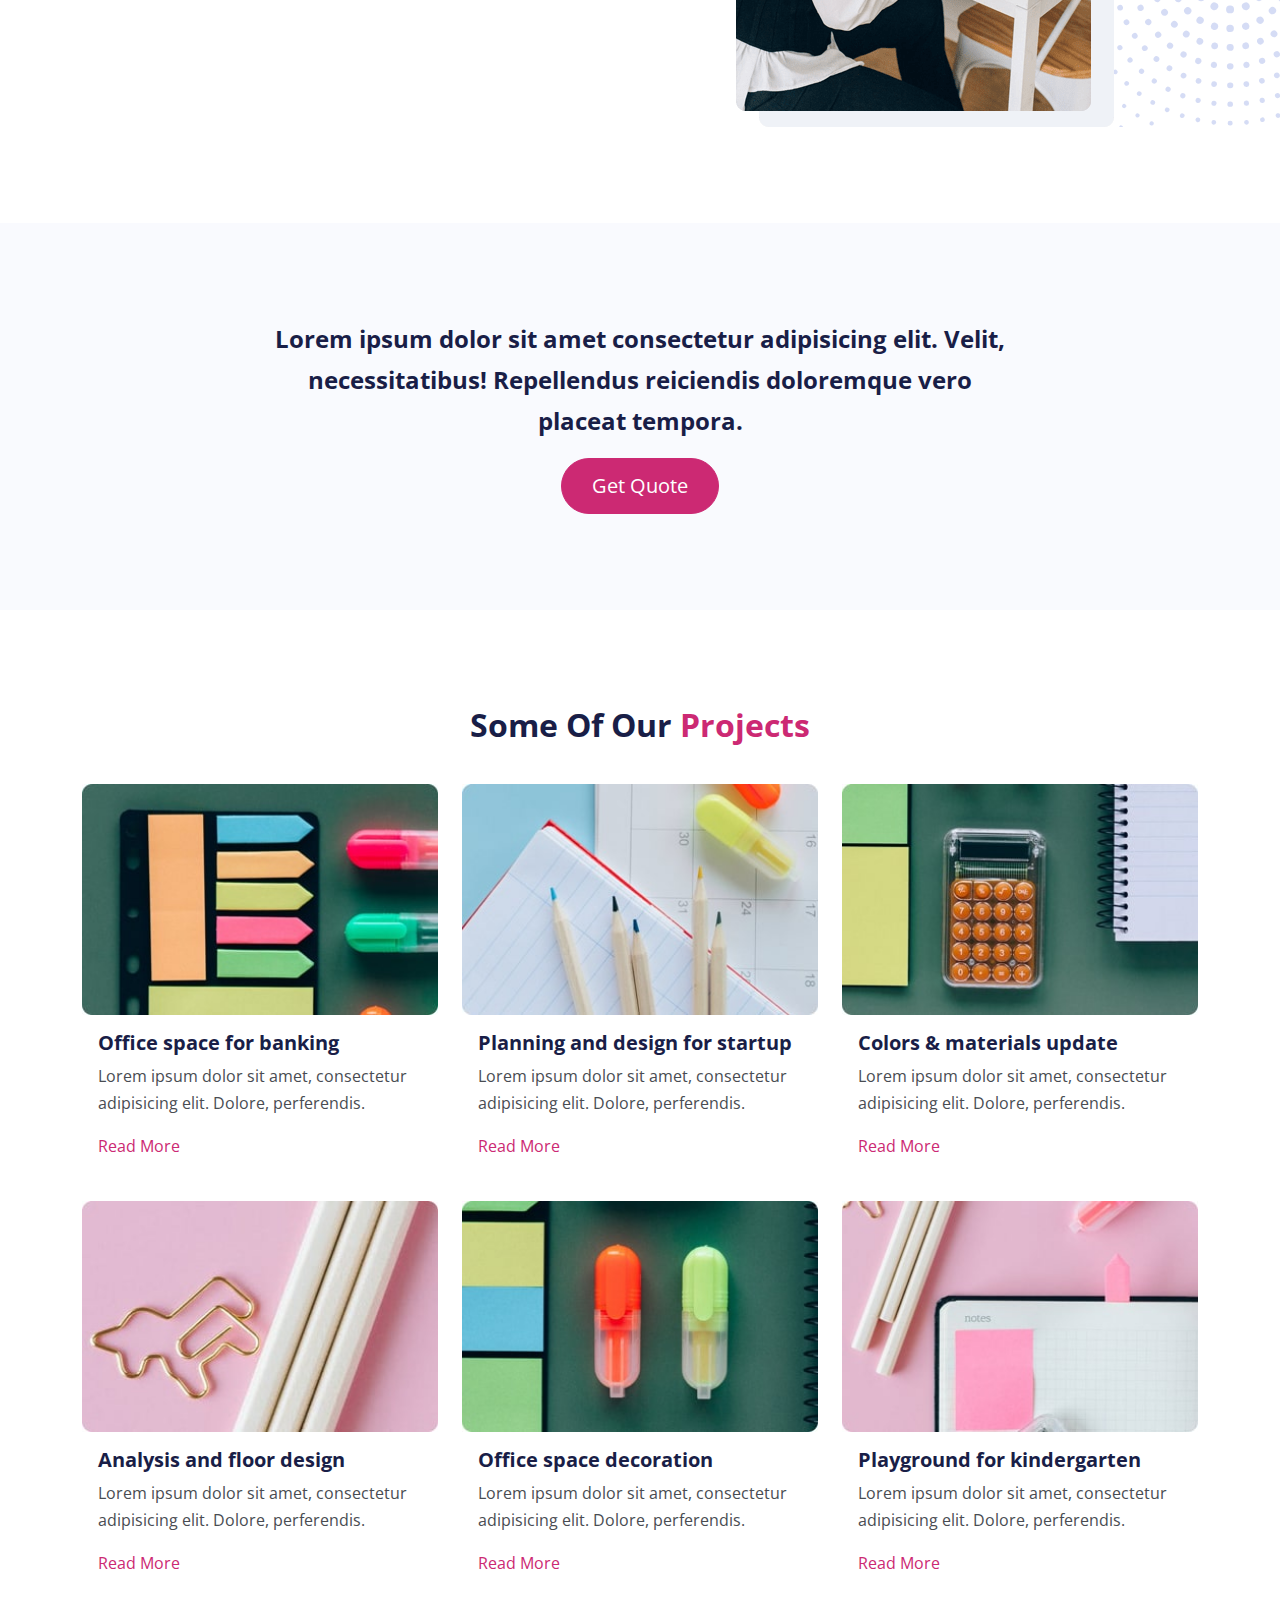
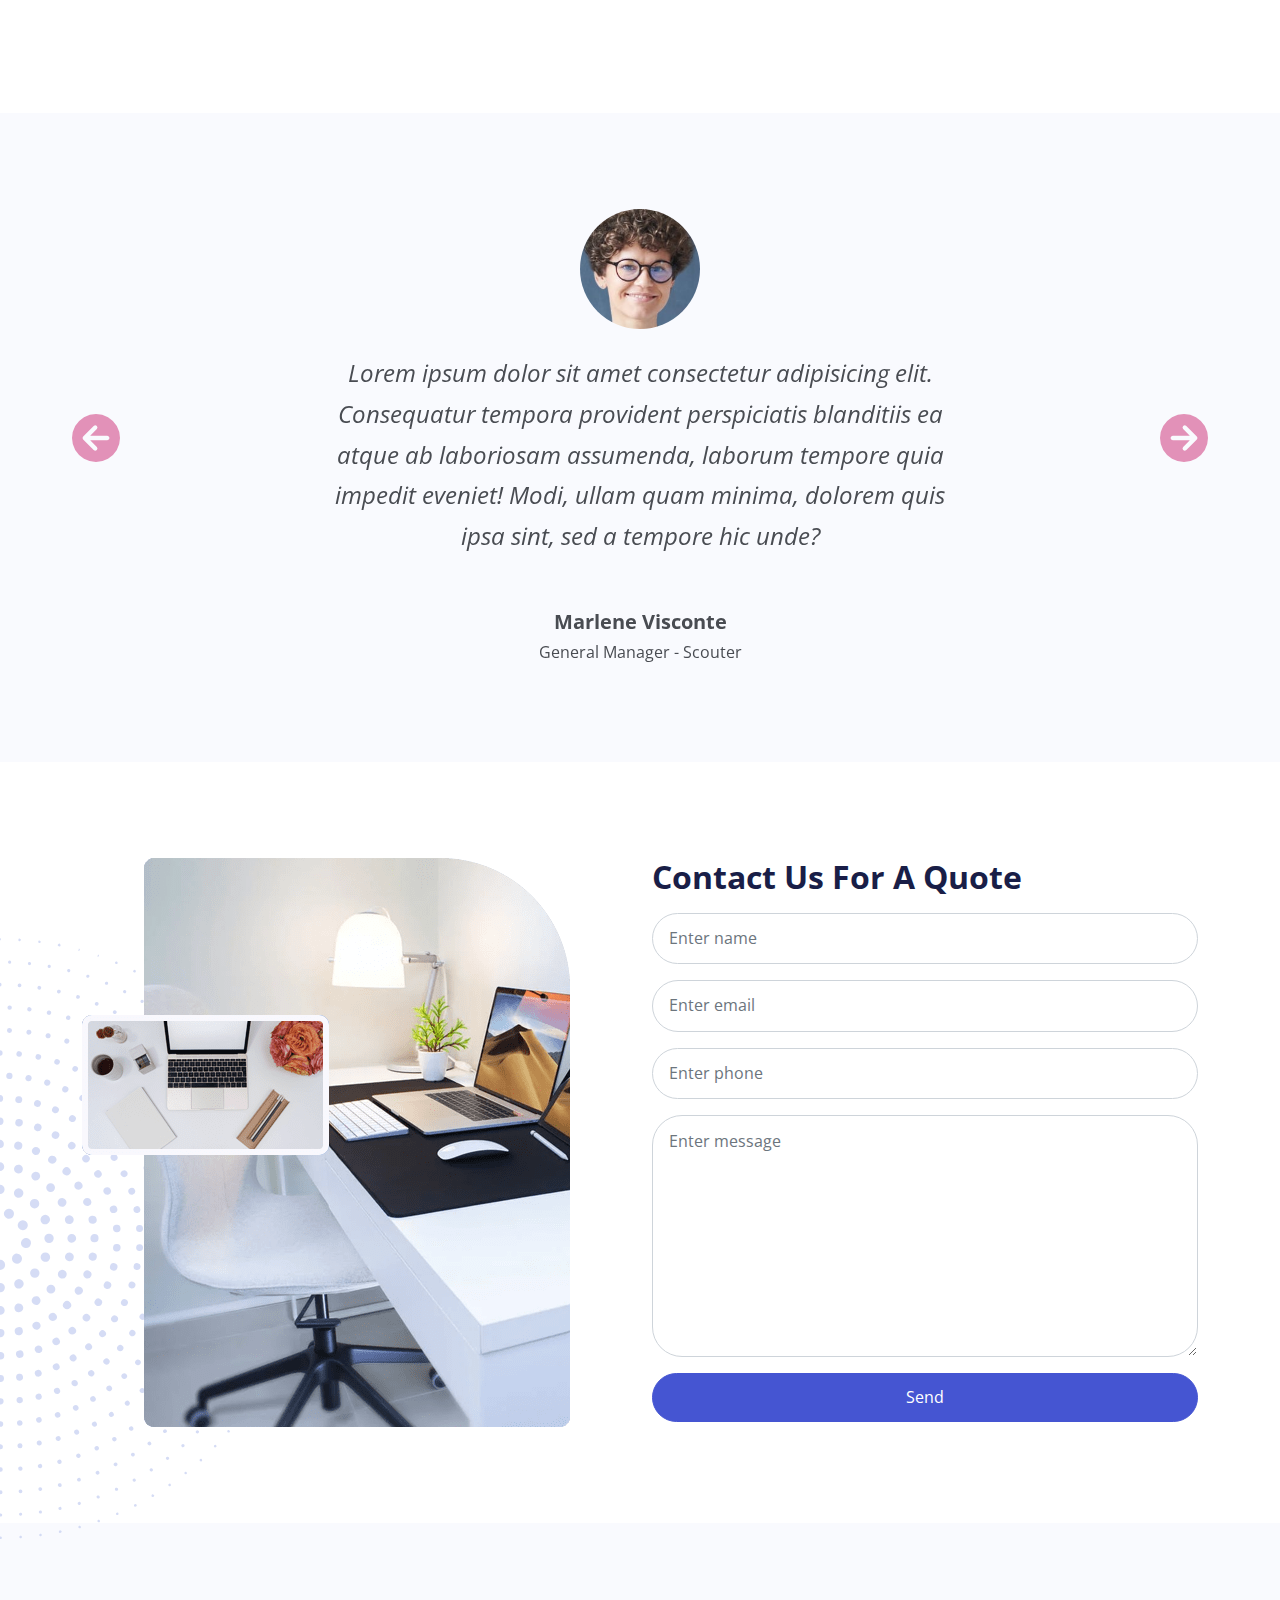
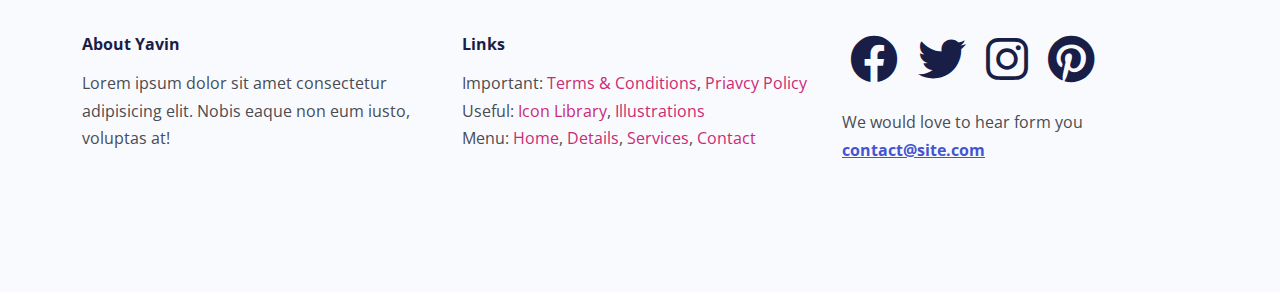
==== commit e349f06f: "Contact and footer sections" ====
--- a/index.html
+++ b/index.html
@@ -282,7 +282,7 @@
                 possimus enim aspernatur autem eveniet similique beatae dolorum
                 corrupti placeat! Dolores id neque et.
               </p>
-              <a href="#article" class="btn btn-primary">Get Started</a>
+              <a href="article.html" class="btn btn-primary">Get Started</a>
             </div>
           </div>
           <div class="col-lg-6">
@@ -500,6 +500,139 @@
       </div>
     </section>
 
+    <!-- Contact -->
+    <section id="contact" class="contact my-6 position-relative">
+      <img
+        src="assets/images/decoration-star.svg"
+        class="decoration-star position-absolute"
+      />
+
+      <div class="container position-relative z-3">
+        <div class="row">
+          <div class="col-lg-6 d-none d-md-block">
+            <div class="image-container">
+              <img src="assets/images/contact.png" class="img-fluid" />
+            </div>
+          </div>
+          <div class="col-lg-6">
+            <div class="text-container">
+              <h2>Contact Us For A Quote</h2>
+              <div class="mb-3">
+                <input
+                  type="text"
+                  class="form-control"
+                  placeholder="Enter name"
+                />
+              </div>
+              <div class="mb-3">
+                <input
+                  type="email"
+                  class="form-control"
+                  placeholder="Enter email"
+                />
+              </div>
+              <div class="mb-3">
+                <input
+                  type="text"
+                  class="form-control"
+                  placeholder="Enter phone"
+                />
+              </div>
+              <div class="mb-3">
+                <textarea
+                  class="form-control"
+                  placeholder="Enter message"
+                  rows="8"
+                ></textarea>
+              </div>
+              <div class="d-grid gap-2">
+                <input
+                  type="submit"
+                  value="Send"
+                  class="btn btn-primary btn-block"
+                />
+              </div>
+            </div>
+          </div>
+        </div>
+      </div>
+    </section>
+
+    <footer class="footer bg-light py-6">
+      <div class="container">
+        <div class="row">
+          <div class="col-md-4 my-3">
+            <h6>About Yavin</h6>
+            <p>
+              Lorem ipsum dolor sit amet consectetur adipisicing elit. Nobis
+              eaque non eum iusto, voluptas at!
+            </p>
+          </div>
+          <div class="col-md-4 my-3">
+            <h6>Links</h6>
+            <ul class="list-unstyled">
+              <li>
+                Important:
+                <a href="#" class="text-decoration-none text-secondary"
+                  >Terms & Conditions</a
+                >,
+                <a href="#" class="text-decoration-none text-secondary"
+                  >Priavcy Policy</a
+                >
+              </li>
+              <li>
+                Useful:
+                <a href="#" class="text-decoration-none text-secondary"
+                  >Icon Library</a
+                >,
+                <a href="#" class="text-decoration-none text-secondary"
+                  >Illustrations</a
+                >
+              </li>
+              <li>
+                Menu:
+                <a href="#" class="text-decoration-none text-secondary">Home</a
+                >,
+                <a href="#details" class="text-decoration-none text-secondary"
+                  >Details</a
+                >,
+                <a href="#services" class="text-decoration-none text-secondary"
+                  >Services</a
+                >,
+                <a href="#contact" class="text-decoration-none text-secondary"
+                  >Contact</a
+                >
+              </li>
+            </ul>
+          </div>
+          <div class="col-md-4 my-3">
+            <div class="mb-4">
+              <a href="#"
+                ><i class="fab fa-facebook fa-3x text-dark mx-2"></i
+              ></a>
+              <a href="#"
+                ><i class="fab fa-twitter fa-3x text-dark mx-2"></i
+              ></a>
+              <a href="#"
+                ><i class="fab fa-instagram fa-3x text-dark mx-2"></i
+              ></a>
+              <a href="#"
+                ><i class="fab fa-pinterest fa-3x text-dark mx-2"></i
+              ></a>
+            </div>
+            <p>
+              We would love to hear form you
+              <a href="mailto:contacts@site.com"
+                ><strong>contact@site.com</strong></a
+              >
+            </p>
+          </div>
+        </div>
+      </div>
+    </footer>
+
+    
+
     <script src="assets/js/bootstrap.bundle.min.js"></script>
     <script src="assets/js/script.js"></script>
   </body>
--- a/assets/css/styles.css
+++ b/assets/css/styles.css
@@ -47,6 +47,13 @@
   opacity: 0.7;
 }
 
+.contact .decoration-star {
+  top: 80px;
+  left: -300px;
+  width: 600px;
+  opacity: 0.7;
+}
+
 @media (max-width: 992px) {
   .xl-text {
     font-size: 50px;
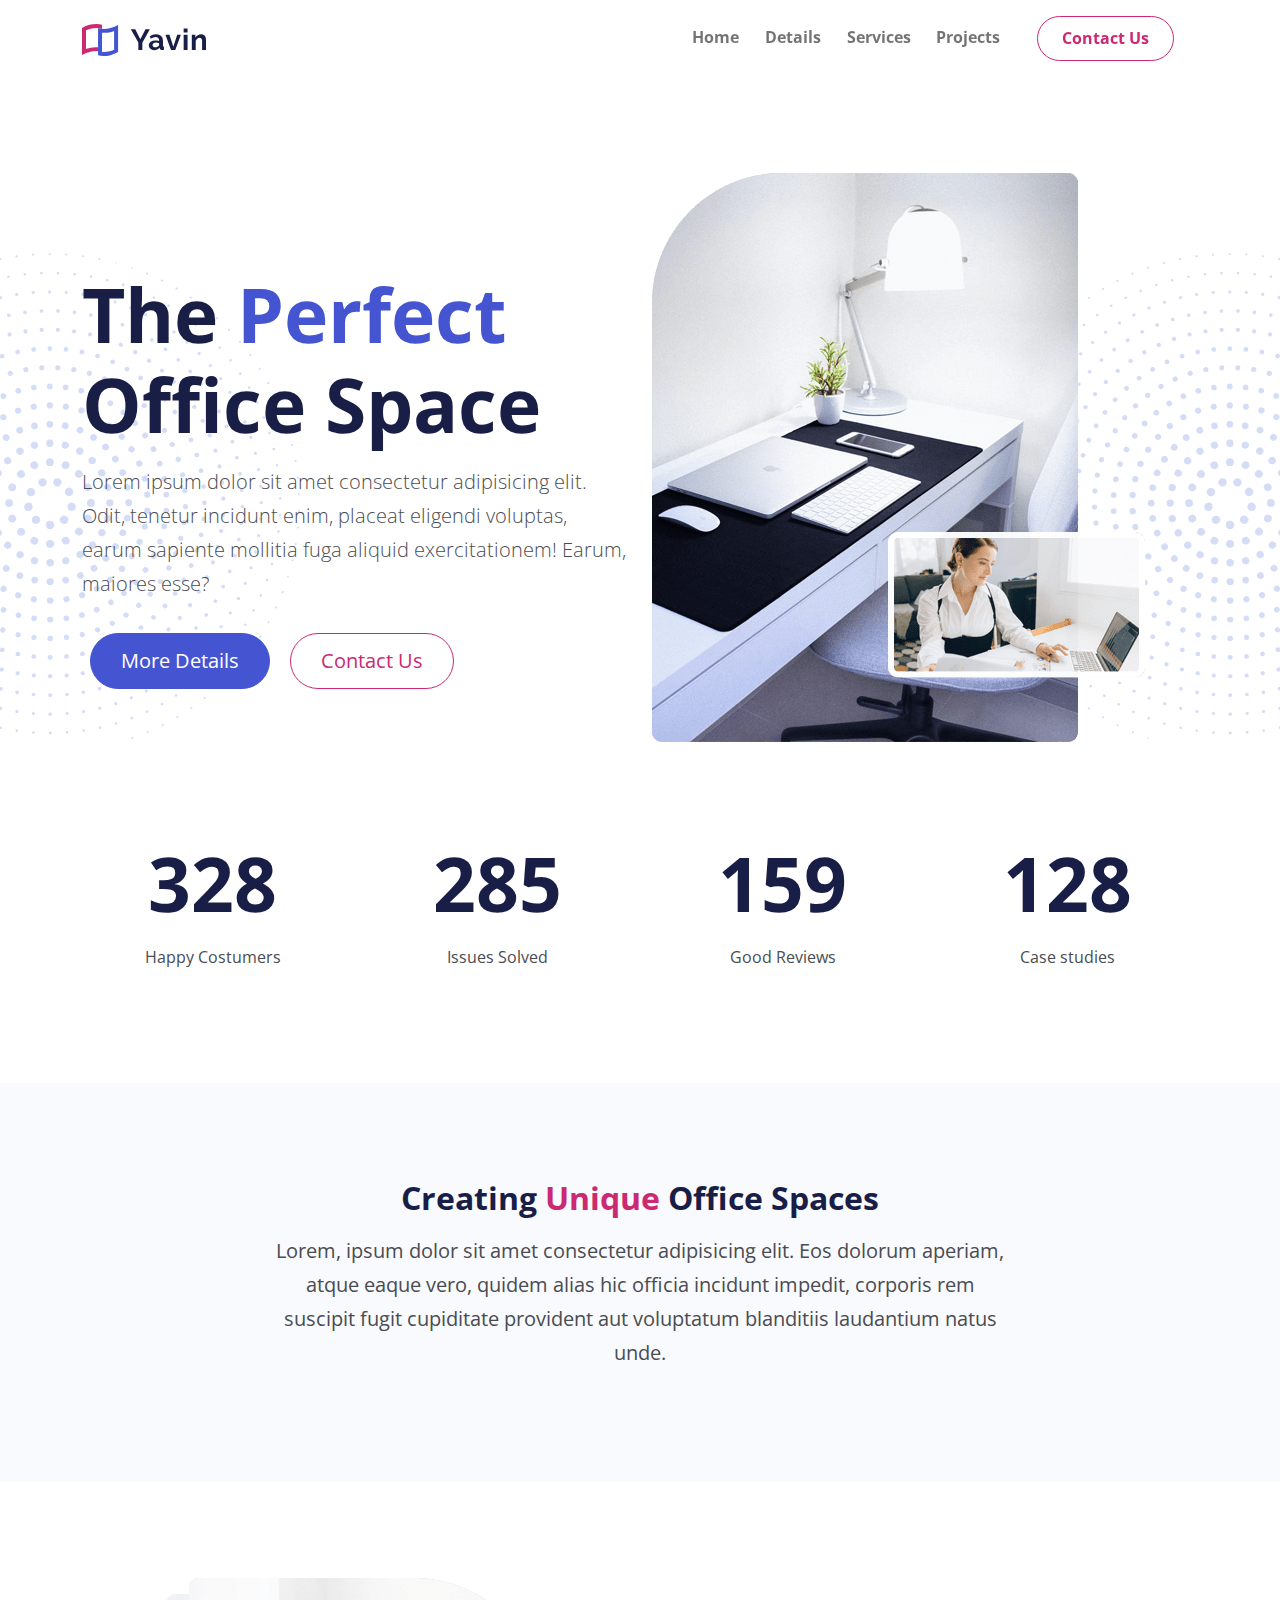
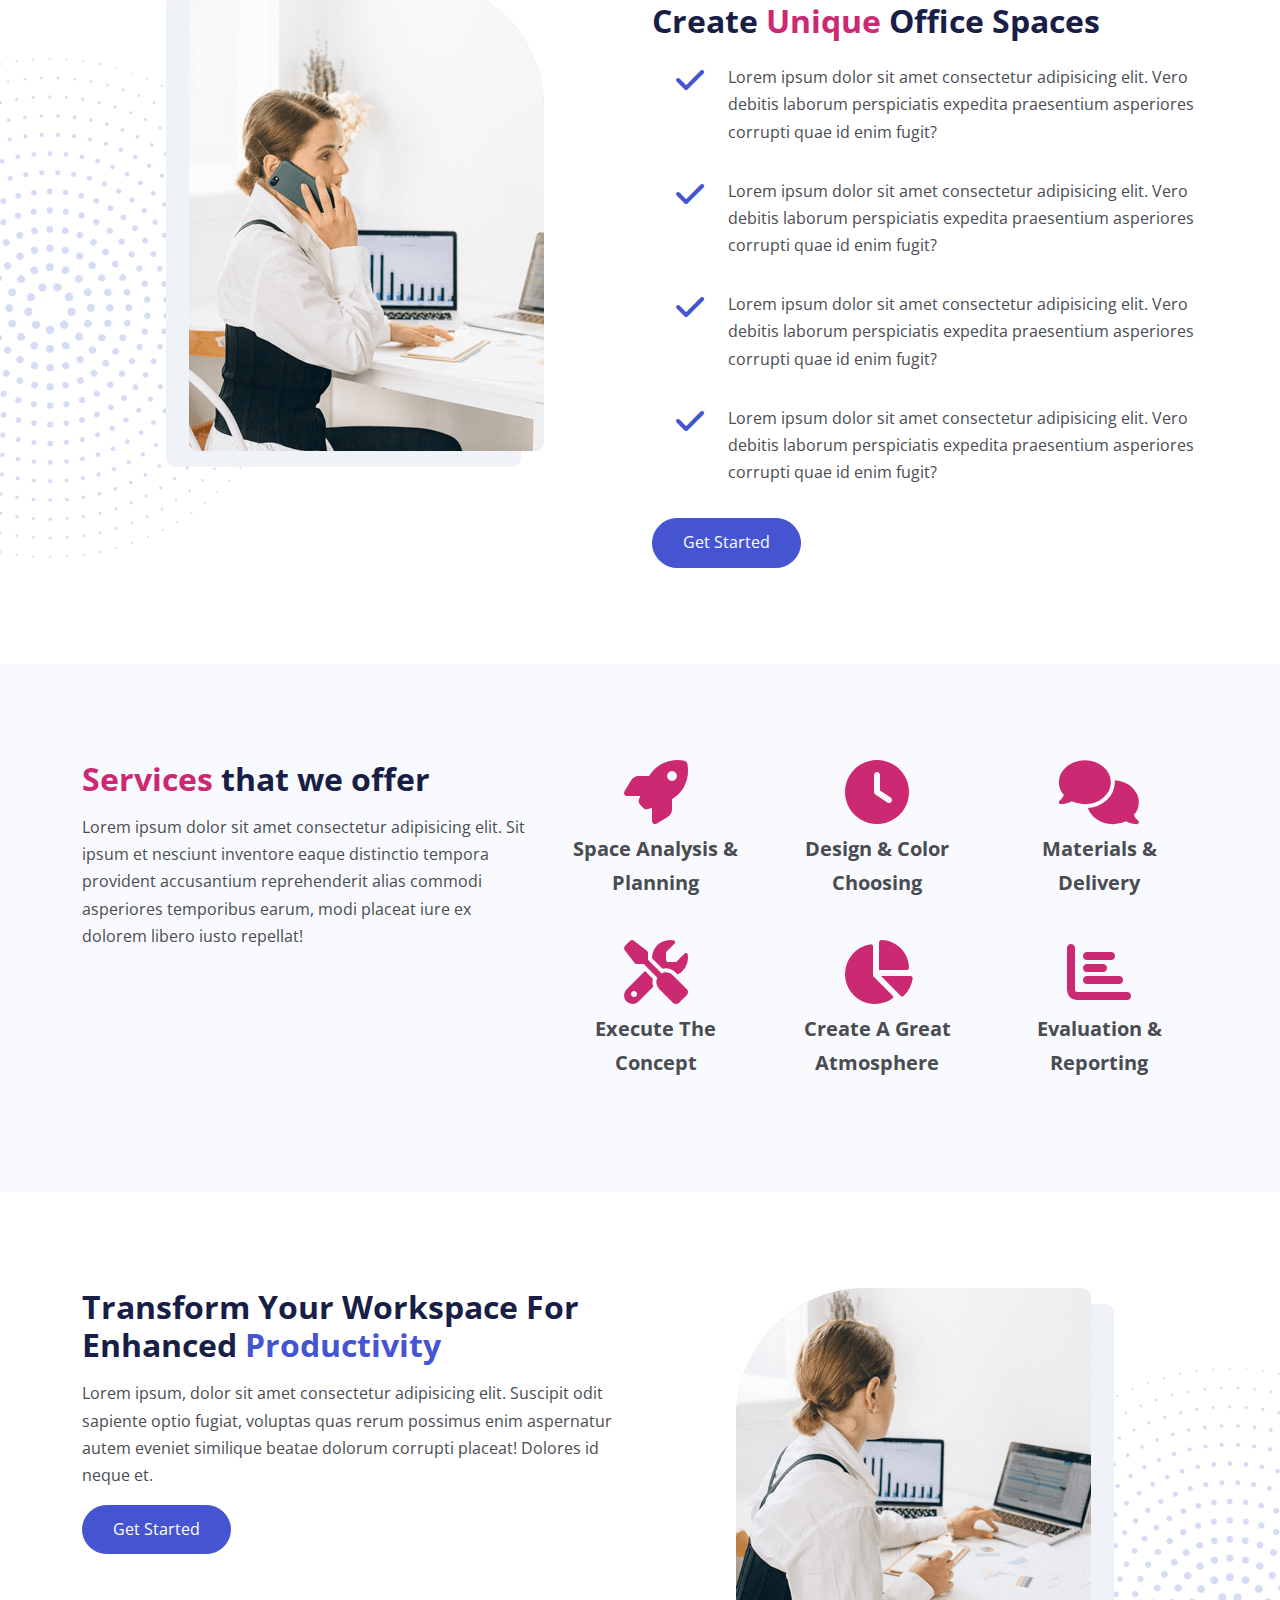
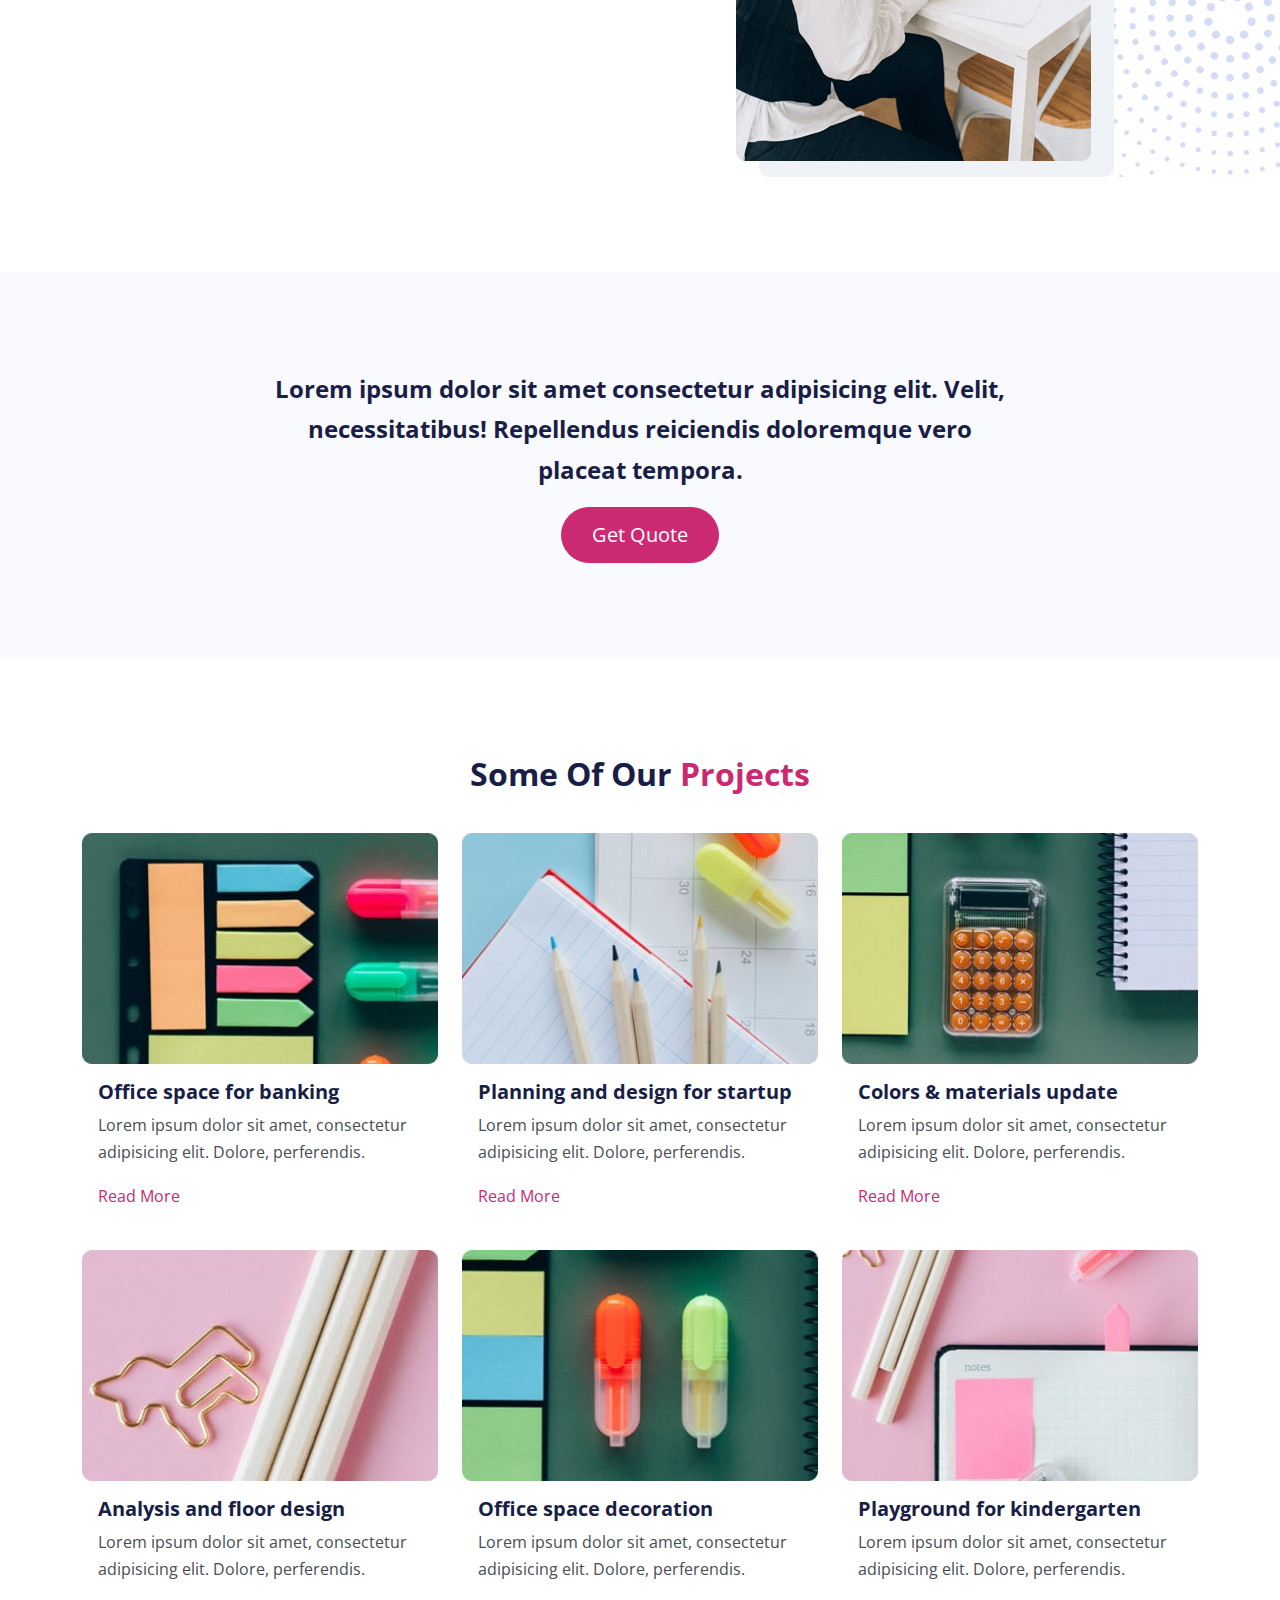
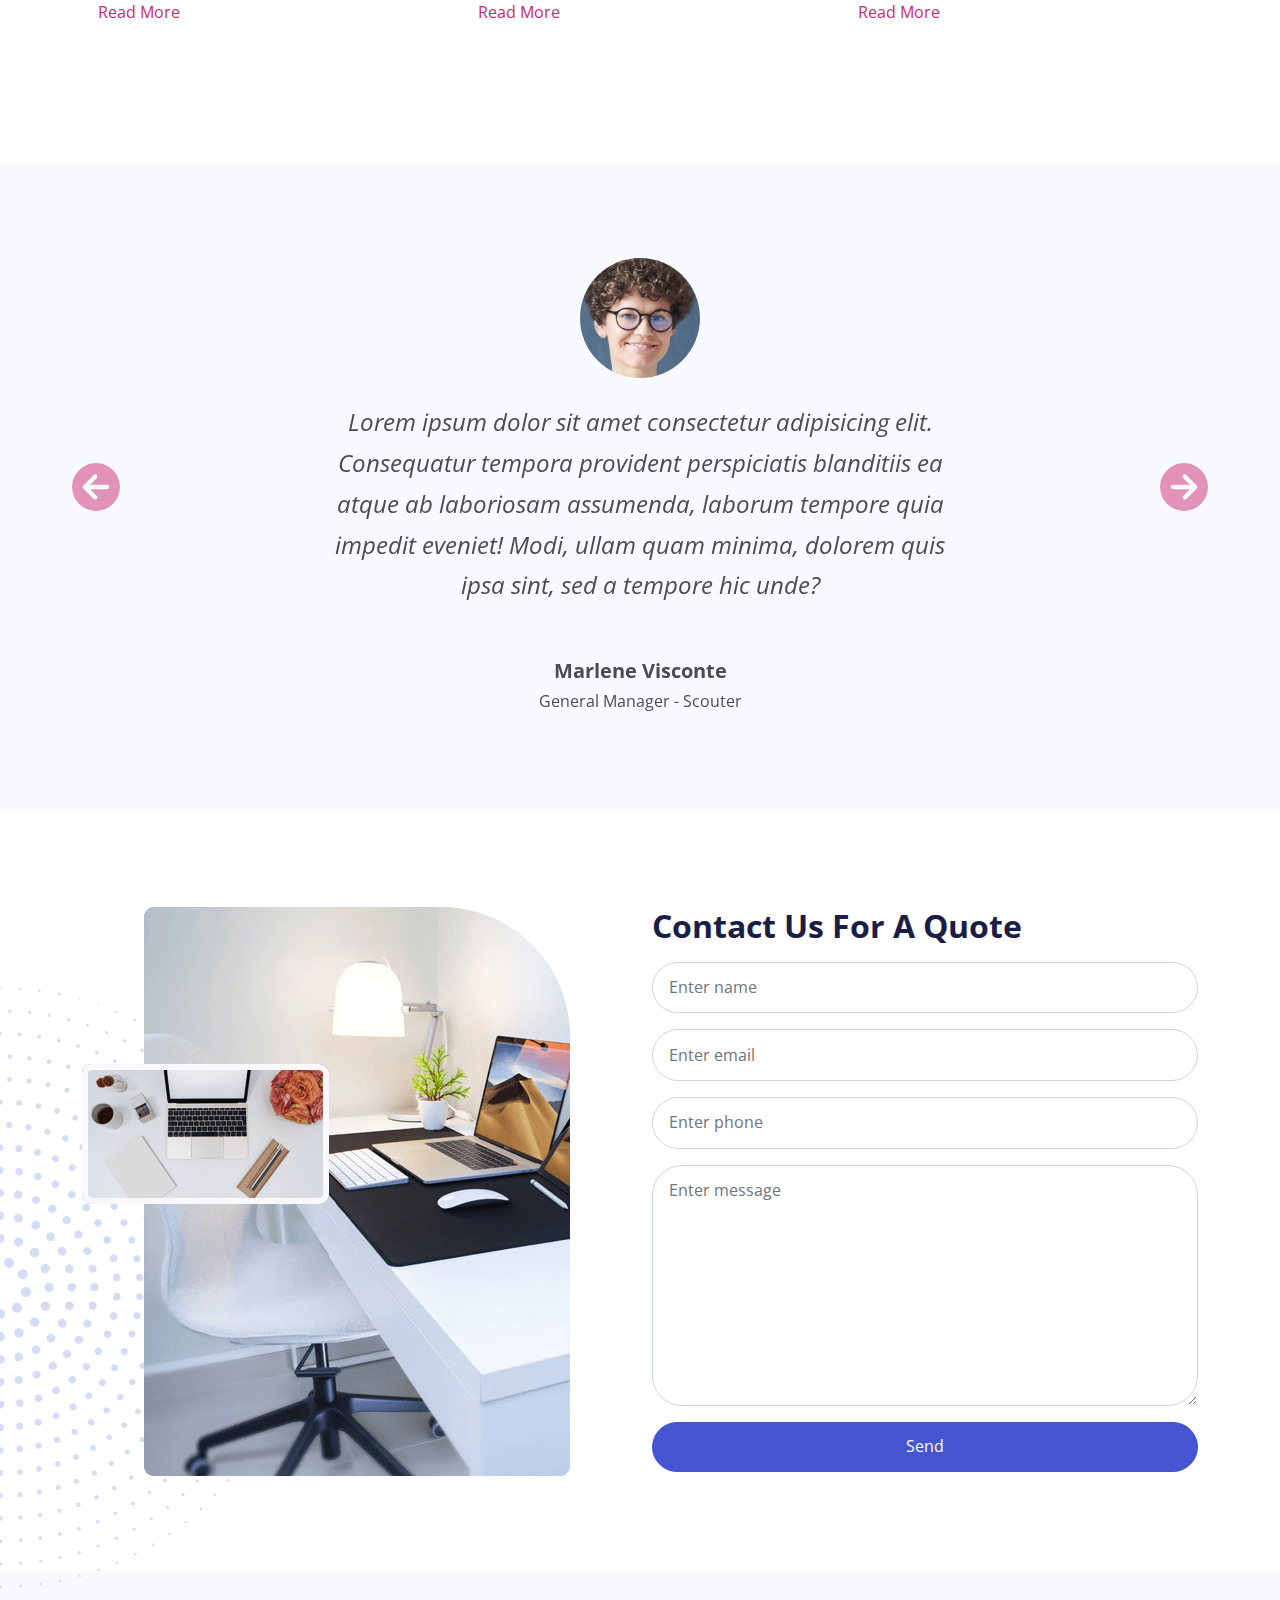
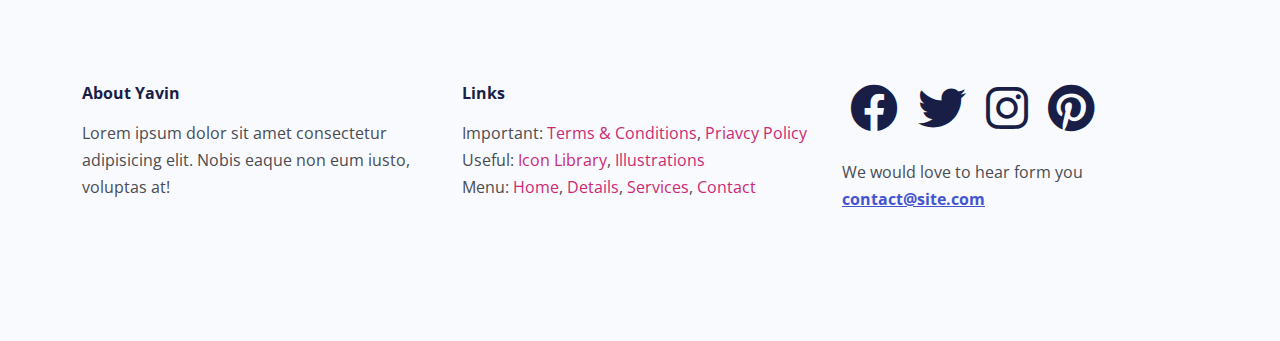
==== commit 59296684: "Added a link to the article page" ====
--- a/index.html
+++ b/index.html
@@ -193,6 +193,7 @@
                   </p>
                 </li>
               </ul>
+              <a href="article.html" class="btn btn-primary">Get Started</a>
             </div>
           </div>
         </div>
@@ -631,7 +632,9 @@
       </div>
     </footer>
 
-    
+    <button id="to-top" class="to-top-btn">
+      <img src="assets/images/up-arrow.png" />
+    </button>
 
     <script src="assets/js/bootstrap.bundle.min.js"></script>
     <script src="assets/js/script.js"></script>
--- a/assets/css/styles.css
+++ b/assets/css/styles.css
@@ -54,6 +54,33 @@
   opacity: 0.7;
 }
 
+.to-top-btn {
+  position: fixed;
+  z-index: 20;
+  bottom: 20px;
+  right: 20px;
+  opacity: 0;
+  width: 52px;
+  height: 52px;
+  border: none;
+  border-radius: 50%;
+  outline: none;
+  background-color: #44434a;
+  cursor: pointer;
+  transition: all 0.5s ease-in-out;
+}
+.to-top-btn:hover {
+  background-color: #1d1d21;
+}
+.to-top-btn img {
+  margin-bottom: 0.25rem;
+  width: 18px;
+}
+
+.show {
+  opacity: 1;
+}
+
 @media (max-width: 992px) {
   .xl-text {
     font-size: 50px;
